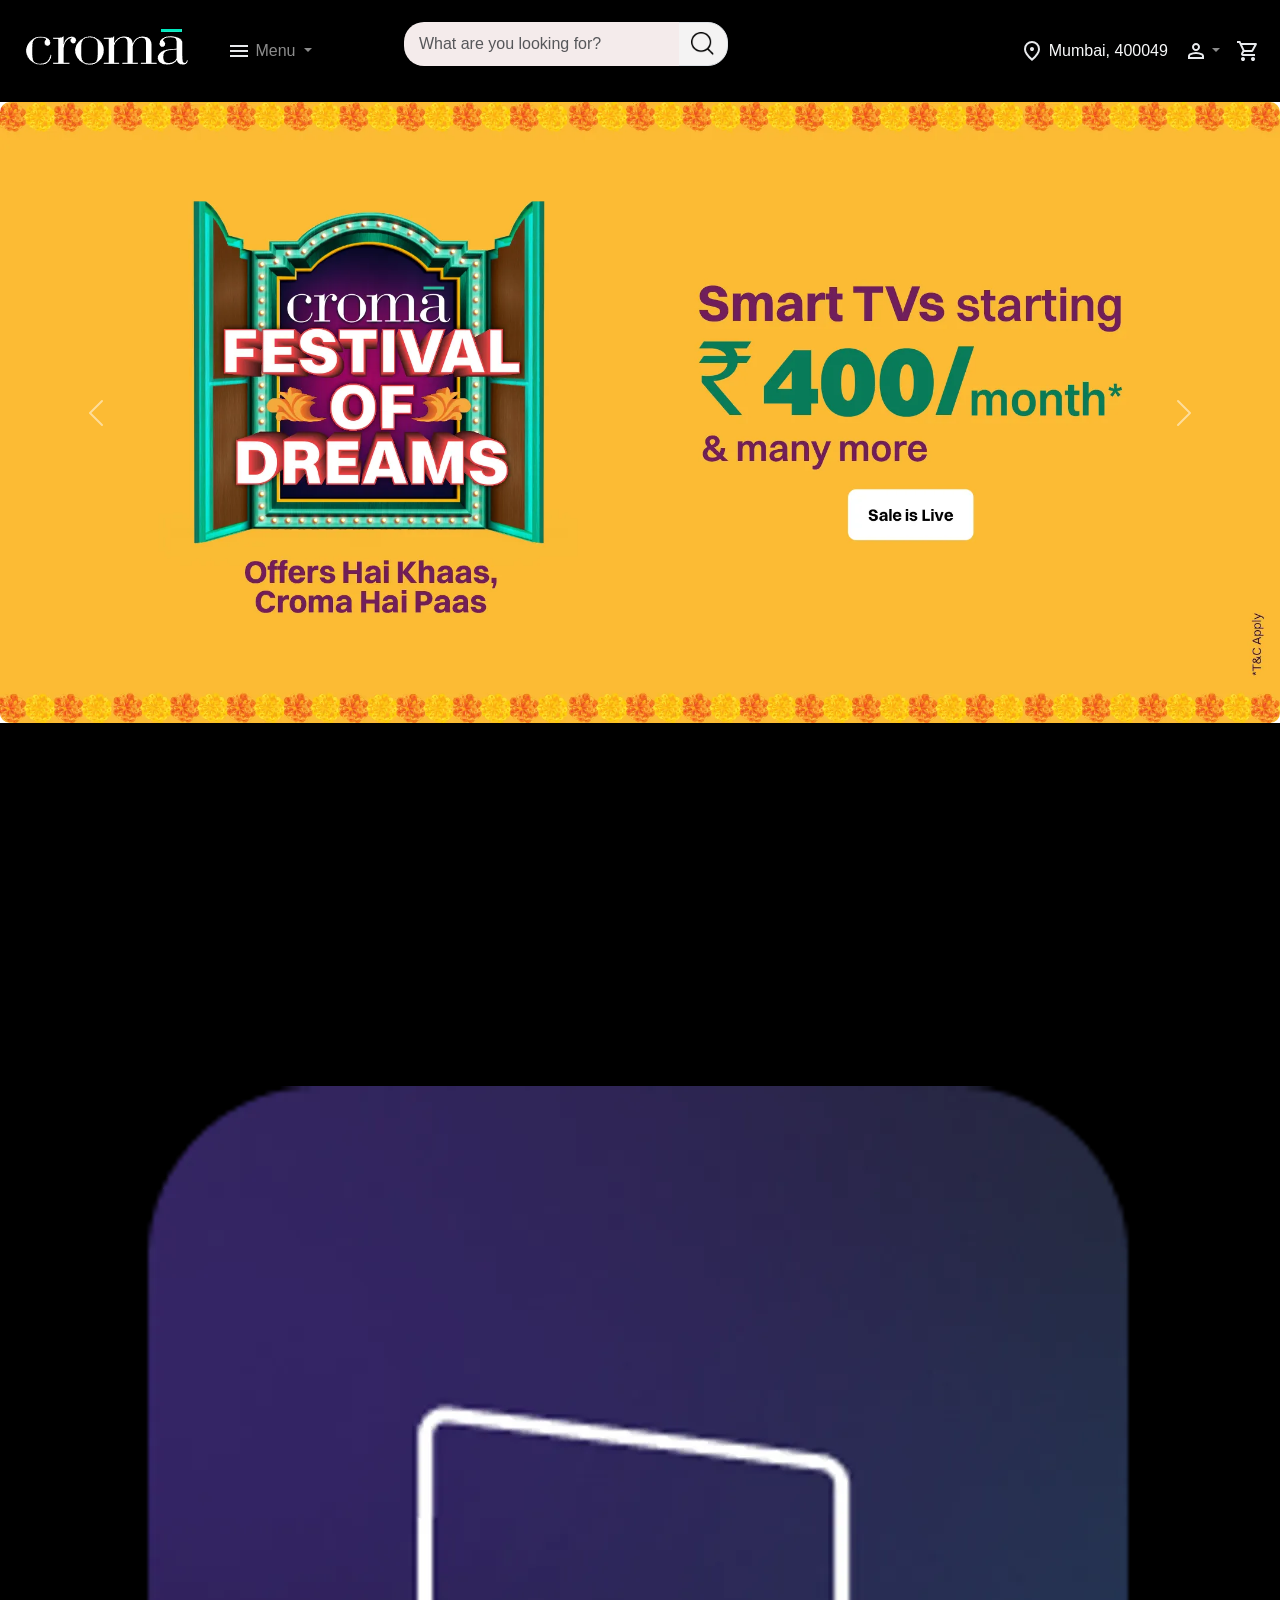
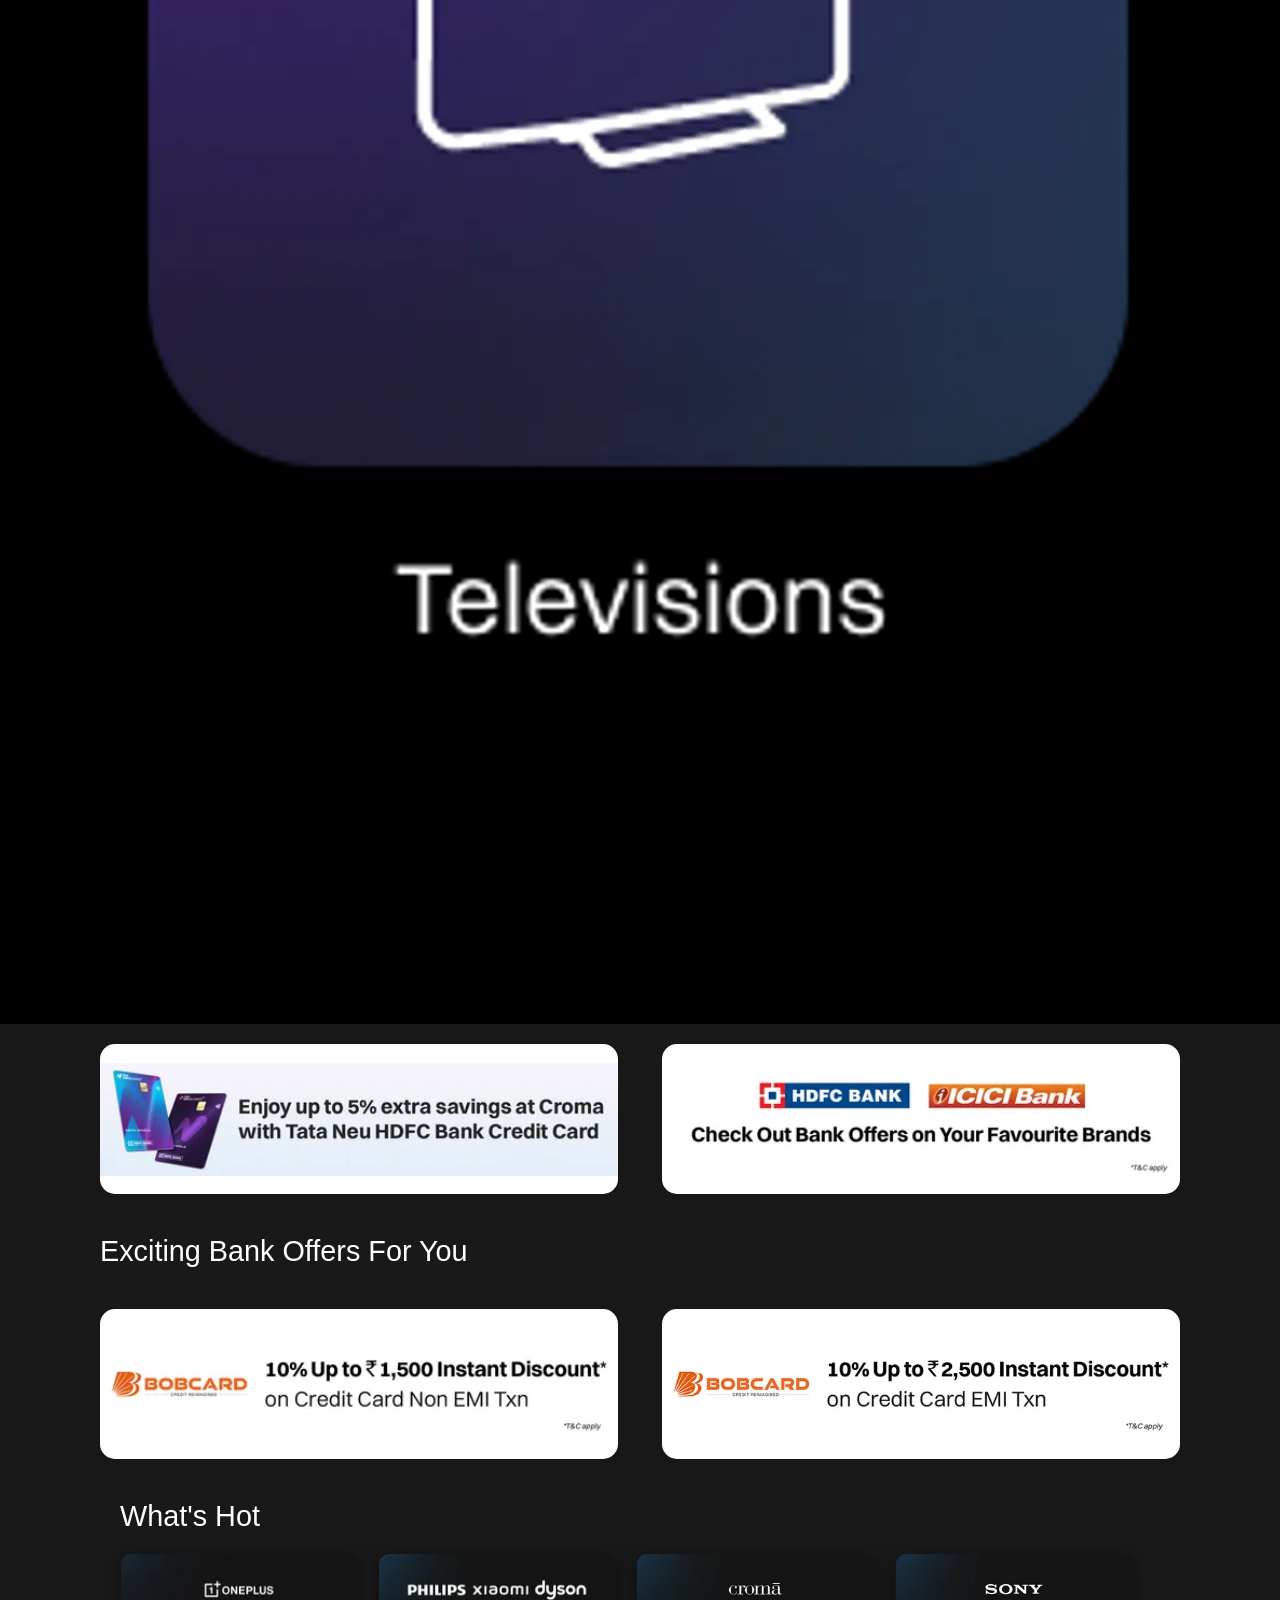
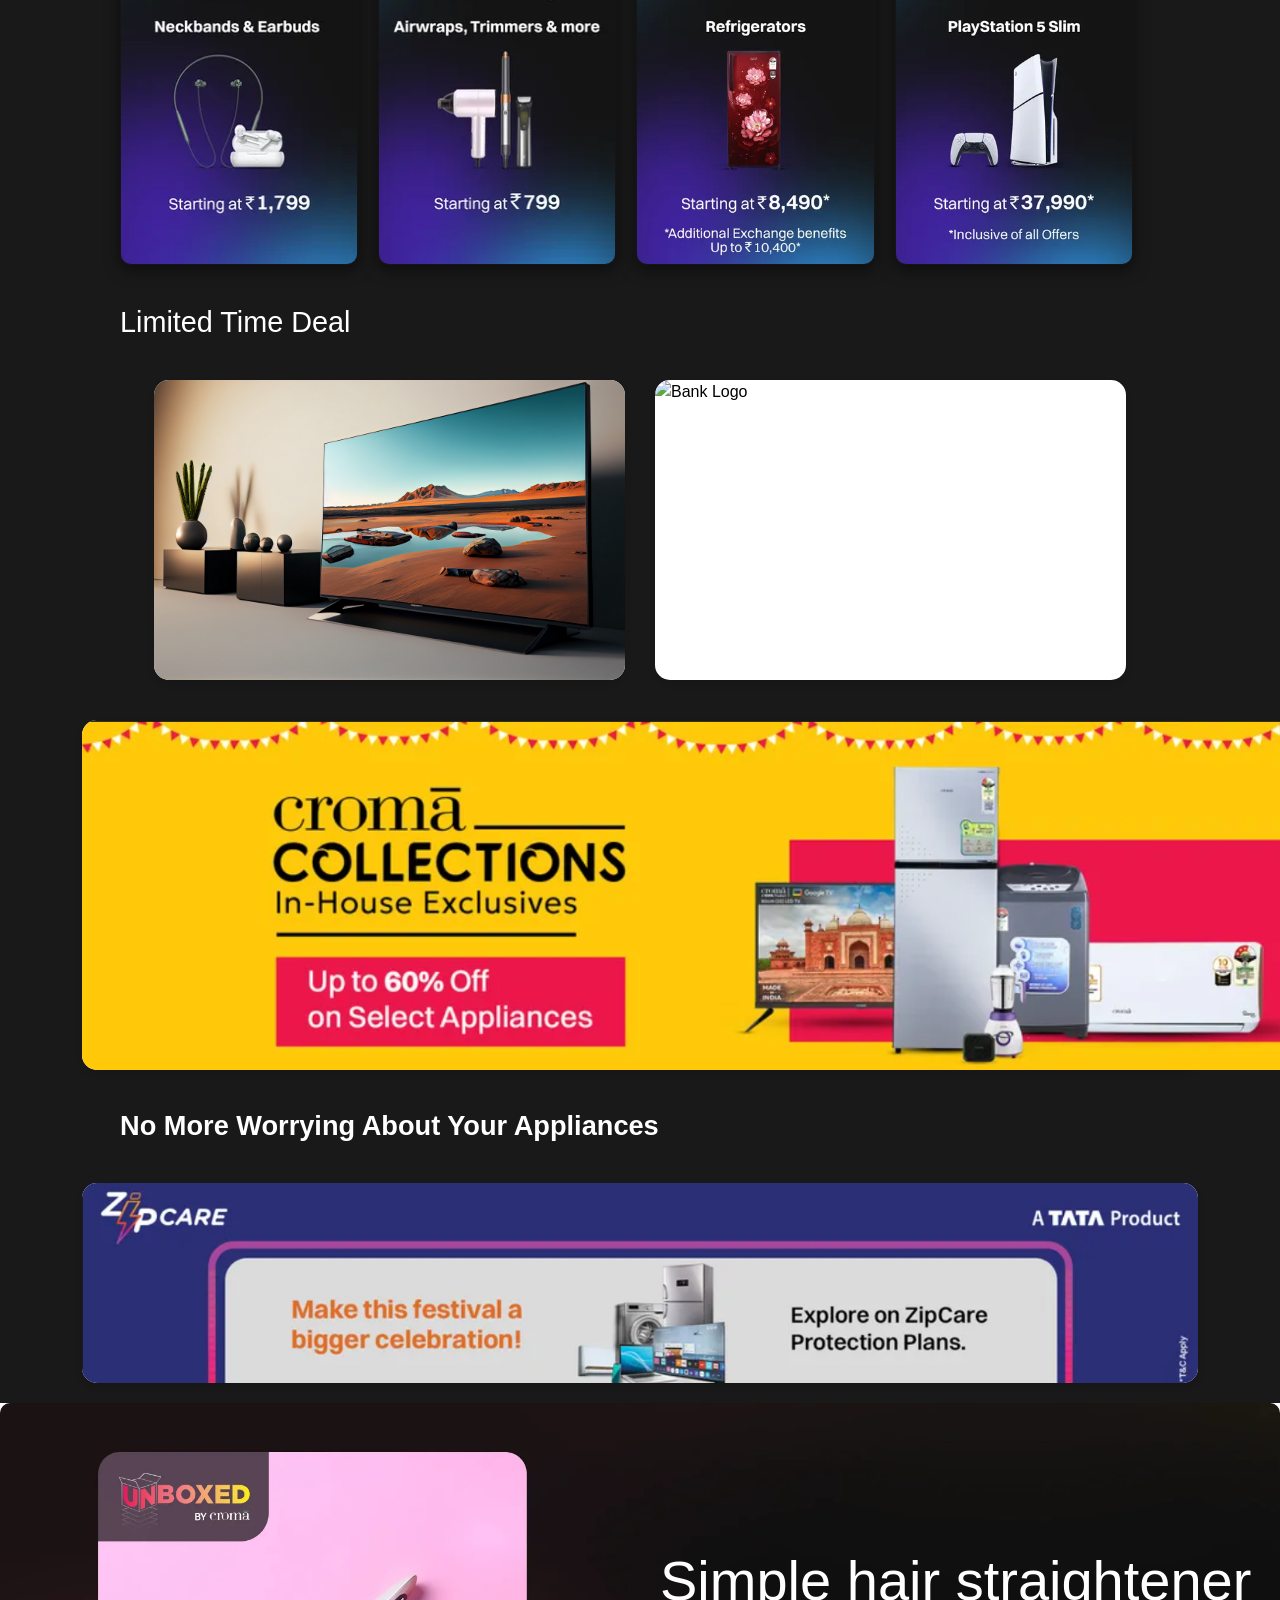
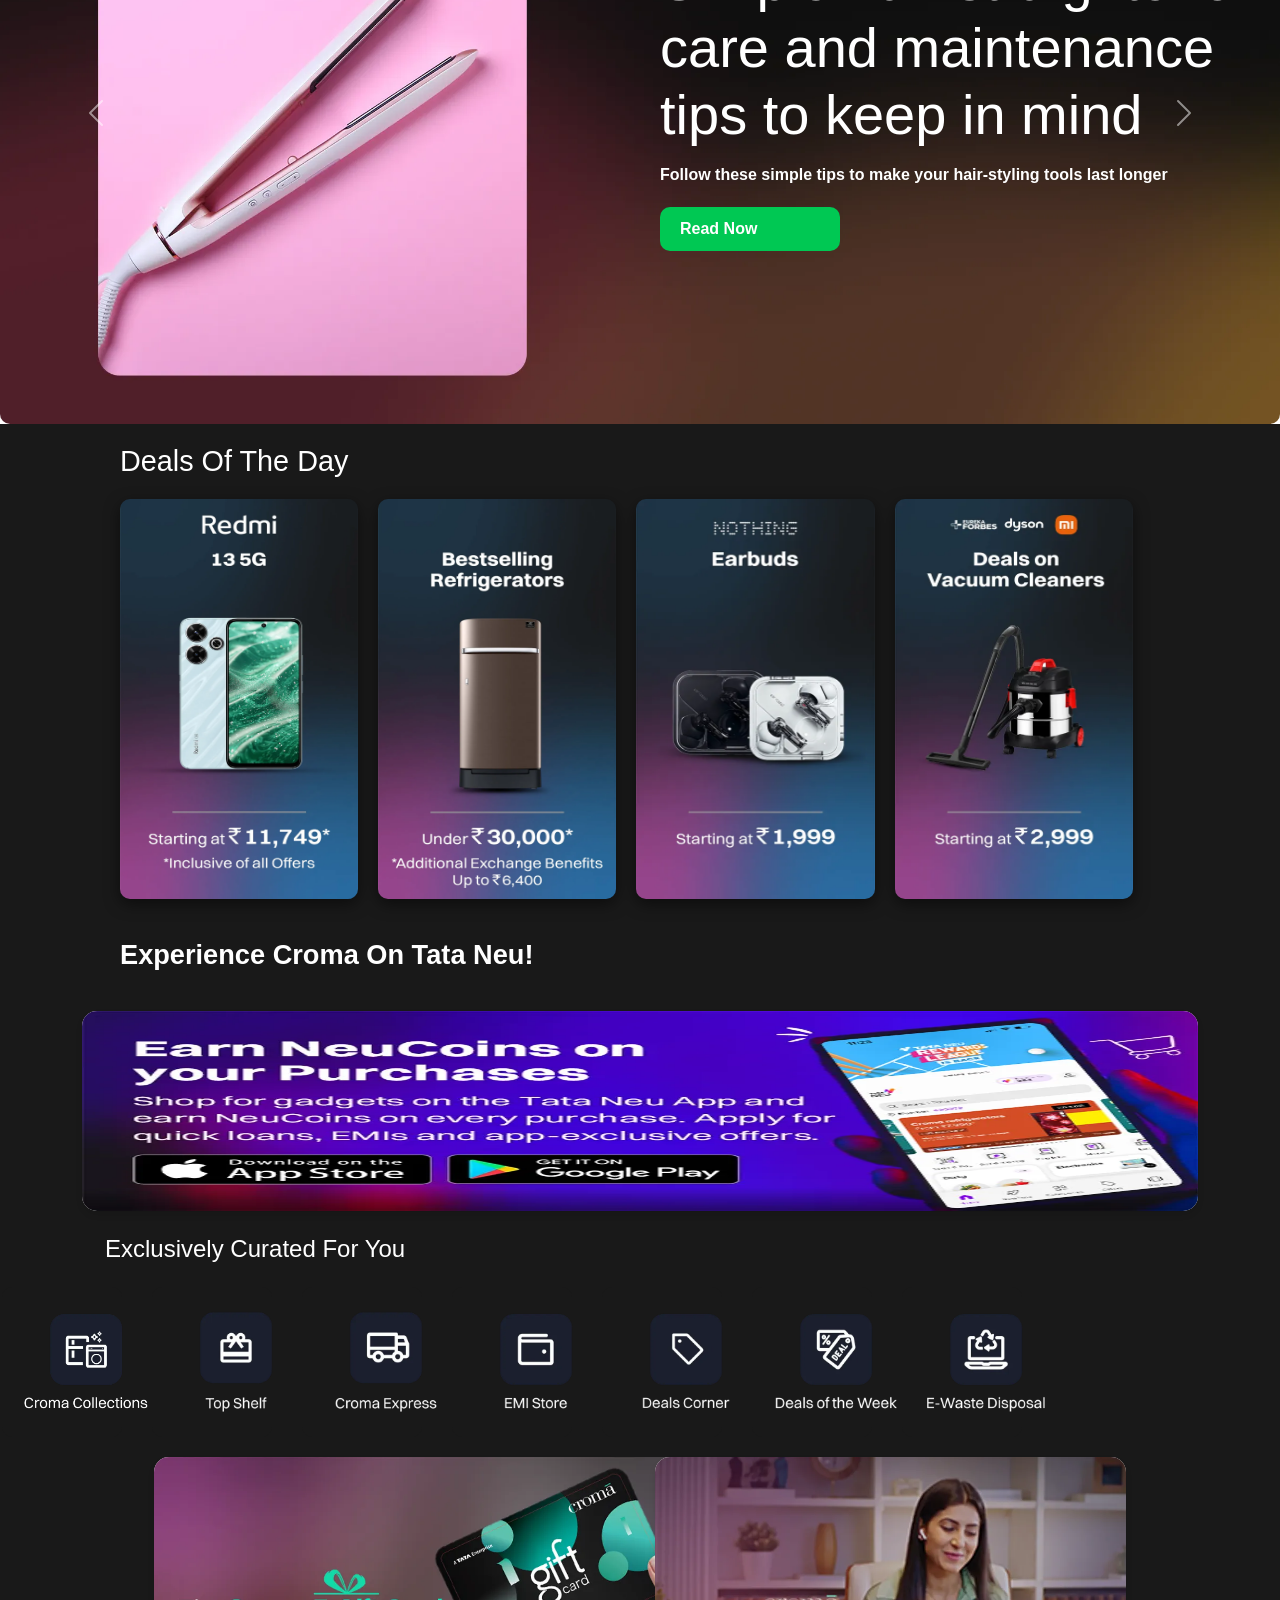
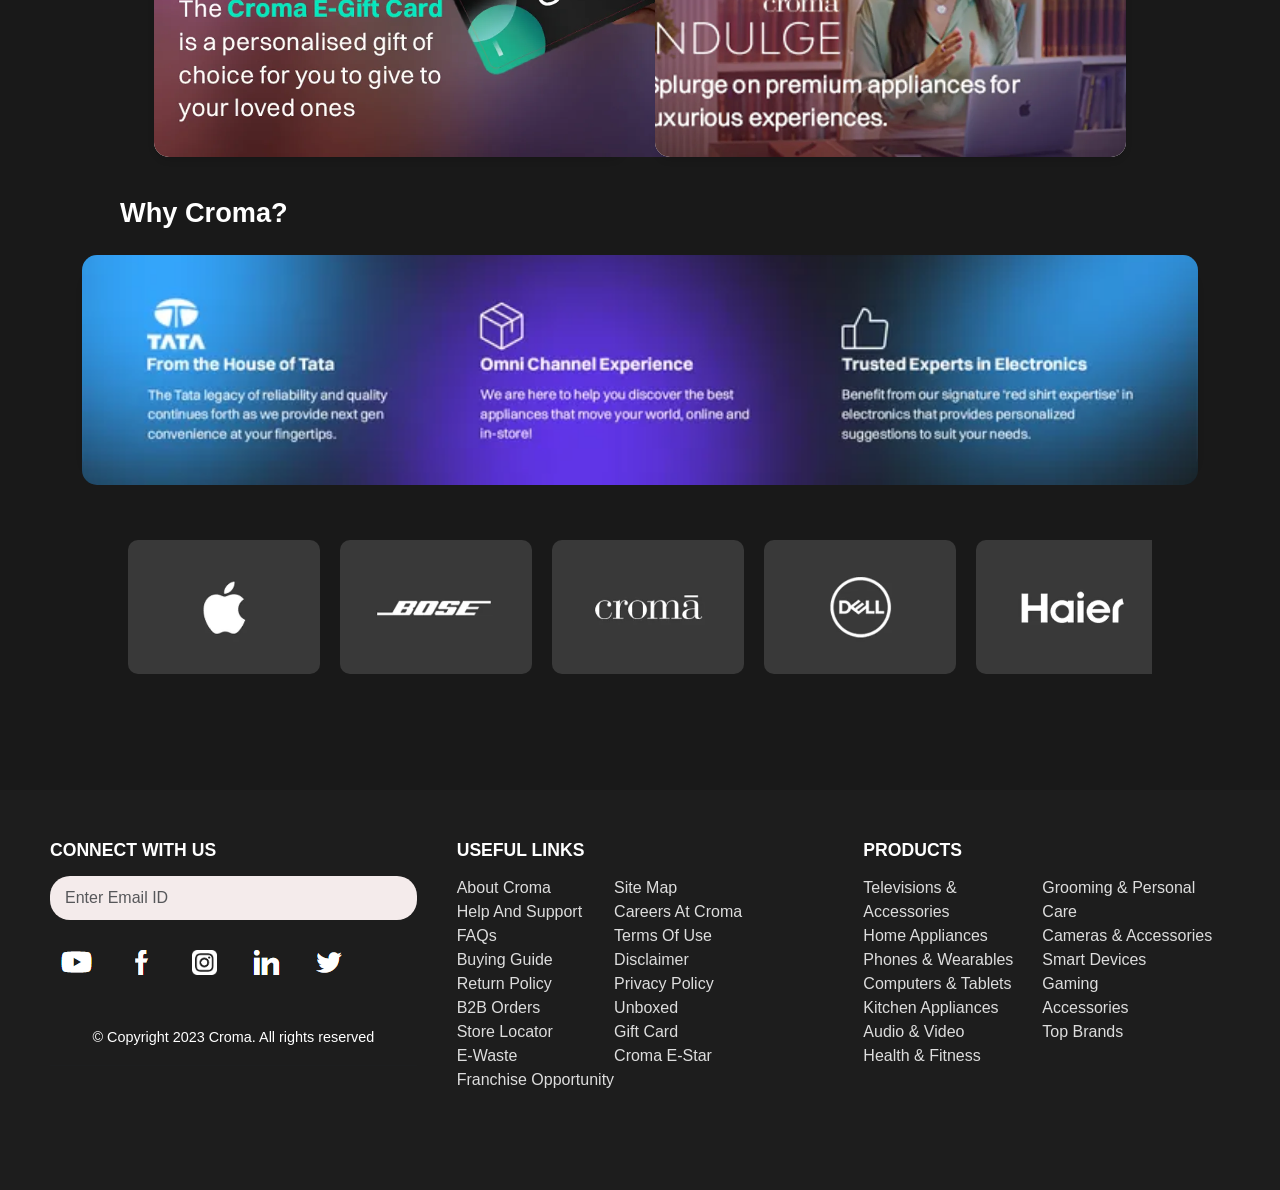
==== index.html @ 9bb83b16 "croma" ====
<!DOCTYPE html>
<html lang="en">
<head>
    <meta charset="UTF-8">
    <meta name="viewport" content="width=device-width, initial-scale=1.0">
    <title>croma</title>
    <link rel="stylesheet" href="https://cdn.jsdelivr.net/npm/bootstrap@5.2.3/dist/css/bootstrap.min.css">
    <link rel="stylesheet" href="/css/style.css">
</head>
<body>
  <nav class="navbar navbar-expand-lg navbar-dark " style="background-color: black;">
    <div class="container-fluid">
        <a class="navbar-brand" href="#"><img src="/images/croma_logo.png" alt="Croma Logo" class="img-fluid"></a>
        <!-- Toggler for mobile screens -->
        <button class="navbar-toggler" type="button" data-bs-toggle="collapse" data-bs-target="#collapsibleNavbar">
            <span class="navbar-toggler-icon"></span>
        </button>
        <div class="collapse navbar-collapse" id="collapsibleNavbar">
            <ul class="navbar-nav me-auto mb-2 mb-lg-0">
                <!-- Dropdown menu1 -->
                <li class="nav-item dropdown">
                    <a class="nav-link dropdown-toggle" href="#" role="button" data-bs-toggle="dropdown">
                        <img src="/images/menu_icon.svg" alt="Menu Icon"> Menu
                    </a>
                    <ul class="dropdown-menu dropdown-menu-dark">
                        <li><a class="dropdown-item active" href="#"><img src="./image/crown.svg" alt="" width="30px"> Exclusive at Croma</a></li>
                        <hr>
                        <!-- Nested Dropdown -->

                        <li><a class="dropdown-item" href="#">Top Brands</a></li>
                        
                        <hr>
                        <li><a class="dropdown-item" href="#">Croma Store Locator</a></li>
                        <hr>
                        <li><a class="dropdown-item" href="#">Gift Card</a></li>
                        <hr>
                        <b class="px-3">Shop by Category</b>
                        <hr>
                        <!-- Nested Dropdown for Category -->
                        <li class="dropdown dropend">
                            <a class="dropdown-item dropdown-toggle" href="#" data-bs-toggle="dropdown">Television & Accessories</a>
                            <ul class="dropdown-menu dropdown-menu-end dropdown-menu-dark">
                                <li><a class="dropdown-item" href="#">All Telivitions & Accsseories  </a></li>
                                <li><a class="dropdown-item" href="#">Nested Action 2</a></li>
                                <li><a class="dropdown-item" href="#">Nested Action 3</a></li>
                            </ul>
                        </li>
                    </ul>
                </li>
            </ul>

            <!-- Search bar responsive -->
            <div class="d-flex col-12 col-md-6 mx-auto">
                <form class="input-group">
                    <input type="text" class="form-control" placeholder="What are you looking for?" aria-label="Search">
                    <img src="/images/search-icon.png" alt="Search Icon" class="input-group-text">
                </form>
            </div>

            <!-- Location and User icons responsive -->
            <ul class="navbar-nav ms-auto">
                <li class="nav-item">
                    <a class="nav-link text-light" href="#"><img src="/images/location.svg" alt="Location Icon"> Mumbai, 400049</a>
                </li>
                <li class="nav-item dropdown">
                    <a class="nav-link dropdown-toggle" href="#" role="button" data-bs-toggle="dropdown"><img src="/images/user.svg" alt="User Icon"></a>
                    <ul class="dropdown-menu dropdown-menu-dark">
                        <li><a class="dropdown-item" href="#">Profile</a></li>
                        <li><a class="dropdown-item" href="#">Settings</a></li>
                        <li><a class="dropdown-item" href="#">Logout</a></li>
                    </ul>
                </li>
                <li class="nav-item">
                    <a class="nav-link" href="#"><img src="/images/shopping_cart_.svg" alt="Cart Icon"></a>
                </li>
            </ul>
        </div>
    </div>
</nav>



    <div id="carouselExampleFade" class="carousel slide carousel-fade" data-bs-ride="carousel">
        <div class="carousel-inner">
          <div class="carousel-item active">
            <img src="/images/carosel_img1.webp" class="d-block w-100" alt="...">
          </div>
          <div class="carousel-item">
            <img src="/images/carosel_img2.webp" class="d-block w-100" alt="...">
          </div>
          <div class="carousel-item">
            <img src="/images/carosel_img3.webp" class="d-block w-100" alt="...">
          </div>
          <div class="carousel-item">
            <img src="/images/carosel_img4.webp" class="d-block w-100" alt="...">
          </div>
          <div class="carousel-item">
            <img src="/images/carosel_img5.webp" class="d-block w-100" alt="...">
          </div>
          <div class="carousel-item">
            <img src="/images/carosel_img6.webp" class="d-block w-100" alt="...">
          </div>
          <div class="carousel-item">
            <img src="/images/carosel_img7.webp" class="d-block w-100" alt="...">
          </div>
        </div>
        <button class="carousel-control-prev" type="button" data-bs-target="#carouselExampleFade" data-bs-slide="prev">
          <span class="carousel-control-prev-icon" aria-hidden="true"></span>
          <span class="visually-hidden">Previous</span>
        </button>
        <button class="carousel-control-next" type="button" data-bs-target="#carouselExampleFade" data-bs-slide="next">
          <span class="carousel-control-next-icon" aria-hidden="true"></span>
          <span class="visually-hidden">Next</span>
        </button>
      </div>

      <div class="caro1">
        <div class="container1">
          <div class="cont11"><img src="/images/caosel2-television.webp" alt=""></div>
          <div class="cont11"><img src="/images/caosel2_Geyser.webp" alt=""></div>
          <div class="cont11"><img src="/images/carosel2_Accessories.webp"alt=""></div>
          <div class="cont11"><img src="/images/caosel2_Home_theatres.webp" alt=""></div>
          <div class="cont11"><img src="/images/carosel2_Grooming.webp" alt=""></div>
          <div class="cont11"><img src="/images/carosel2_Cameras.webp" alt=""></div>
          <div class="cont11"><img src="/images/carosel2_Head_set.webp" alt=""></div>
          <div class="cont11"><img src="/images/carosel2_Kitchen_Appliances.webp" alt=""></div>
          <div class="cont11"><img src="/images/carosel2_Laptops.webp" alt=""></div>
          <div class="cont11"><img src="/images/carosel2_Microwaves.webp" alt=""></div>
          <div class="cont11"><img src="/images/carosel2_Speaker.webp" alt=""></div>
          <div class="cont11"><img src="/images/carosel2_Tablets.webp" alt=""></div>
          <div class="cont11"><img src="/images/carosel2_Water_Purifiers.webp" alt=""></div>
          <div class="cont11"><img src="/images/carosel2_Wearables.webp" alt=""></div>
          
        </div>
      </div>


<div class="banner1">
  <div class="banner-section">
    <!-- First  Card -->
    <div class="banner-card">
      <img src="/images/banner1_img1.webp" alt="Bank Logo">
    </div>

    <!-- Second  Card -->
    <div class="banner-card">
      <img src="/images/banner1_img2.webp" alt="Bank Logo">
    </div>
  </div>
</div>

<div class="container">
  <h2>Exciting Bank Offers For You</h2>
  <div class="offers-section">
    <!-- First  Card -->
    <div class="offer-card">
      <img src="/images/banner2-img1.webp" alt="Bank Logo">
    </div>

    <!-- Second  Card -->
    <div class="offer-card">
      <img src="/images/banner2-img2.webp" alt="Bank Logo">
    </div>
  </div>
</div>

<div class="whats-hot">
  <h2>What's Hot</h2>
  <div class="cards-container">
      <div class="card">
          <img src="/images/neck_band.webp" alt="Neckbands & Earbuds">
      </div>
      <div class="card">
          <img src="/images/hair_dryer.webp" alt="Airwraps, Trimmers">
      </div>
      <div class="card">
          <img src="/images/refigerator.webp" alt="Refrigerators">
      </div>
      <div class="card">
          <img src="/images/play_station.webp" alt="PlayStation 5 Slim">
      </div>
  </div>
</div>

<div class="limited_time_deal">
  <h2>Limited Time Deal</h2>
  <div class="offers_section">
    <!-- First  Card -->
    <div class="offercard">
      <img src="/images/tv.jpg" alt="Bank Logo"class="img-fluid">
    </div>

    <!-- Second  Card -->
    <div class="offercard">
      <img src="/images/coffee-machine.jpg" alt="Bank Logo">
    </div>
  </div>
</div>

<div class="croma_collection">
  <div class="collection_section">
    <div class="collection_banner">
      <img src="/images/banner2.png" alt="Bank Logo">
    </div>
  </div>
</div>

<div class="no_more_worry_section">
  <h2>No More Worrying About Your Appliances</h2>
  <div class="pic_section">
    <div class="banner_img">
      <img src="/images/no_more_worry_img.png" alt="Bank Logo">
    </div>
  </div>
</div>

<div id="carouselExampleFade" class="carousel slide carousel-fade" data-bs-ride="carousel">
  <div class="carousel-inner">
      <div class="carousel-item active">
          <img src="/images/carosel3-img1.webp" class="d-block" alt="iPhone Image">
          <div class="carousel-content">
              <h2>Simple hair straightener care and maintenance tips to keep in mind</h2>
              <p>Follow these simple tips to make your hair-styling tools last longer</p>
              <a href="#" class="btn-read">Read Now</a>
          </div>
      </div>
      <div class="carousel-item">
          <img src="/images/carosel3-img2.webp" class="d-block" alt="iPhone Image 2">
          <div class="carousel-content">
              <h2>Explore the New iPhone 15 Series</h2>
              <p>Discover all the latest features that make the iPhone 15 a must-have.</p>
              <a href="#" class="btn-read">Learn More</a>
          </div>
      </div>
      <div class="carousel-item">
          <img src="/images/carosel3-img3.webp" class="d-block" alt="iPhone Image 3">
          <div class="carousel-content">
              <h2>Sony Bravia 4K smart TV range launched with AI capabilities</h2>
              <p>'Cinema is coming home' with Sony's latest Bravia televisions</p>
              <a href="#" class="btn-read">Check Details</a>
          </div>
      </div>
  </div>
  <button class="carousel-control-prev" type="button" data-bs-target="#carouselExampleFade" data-bs-slide="prev">
      <span class="carousel-control-prev-icon" aria-hidden="true"></span>
      <span class="visually-hidden">Previous</span>
  </button>
  <button class="carousel-control-next" type="button" data-bs-target="#carouselExampleFade" data-bs-slide="next">
      <span class="carousel-control-next-icon" aria-hidden="true"></span>
      <span class="visually-hidden">Next</span>
  </button>
</div>

<div class="Deals_Of_The_Day">
  <h2>Deals Of The Day</h2>
  <div class="deal-container">
      <div class="cards">
          <img src="/images/deal_of _the Day_img1.webp" alt="Neckbands & Earbuds">
      </div>
      <div class="cards">
          <img src="/images/deal_of _the Day_img2.webp" alt="Airwraps, Trimmers">
      </div>
      <div class="cards">
          <img src="/images/deal_of _the Day_img3.webp" alt="Refrigerators">
      </div>
      <div class="cards">
          <img src="/images/deal_of _the Day_img4.webp" alt="PlayStation 5 Slim">
      </div>
  </div>
</div>

<div class="experience_croma_section">
  <h2>Experience Croma On Tata Neu!</h2>
  <div class="pic">
    <div class="imge">
      <img src="/images/experience _croma_img.webp" alt="Bank Logo" class="img-fluid">
    </div>
  </div>
</div>

<div class="exclusively_container">
  <div class="title">Exclusively Curated For You</div>
  <div class="icon-row">
      <div class="icon-box">
          <img src="/images/exclusively_guarented_img1.webp" alt="Croma Collections">
        
      </div>
      <div class="icon-box">
          <img src="/images/exclusively_guarented_img2.webp" alt="Top Shelf">

      </div>
      <div class="icon-box">
          <img src="/images/exclusively_guarented_img3.webp" alt="Croma Express">
        
      </div>
      <div class="icon-box">
          <img src="/images/exclusively_guarented_img4.webp" alt="EMI Store">

      </div>
      <div class="icon-box">
          <img src="/images/exclusively_guarented_img5.webp" alt="Deals Corner">
      
      </div>
      <div class="icon-box">
          <img src="/images/exclusively_guarented_img6.webp" alt="Deals of the Week">
  
      </div>
      <div class="icon-box">
          <img src="/images/exclusively_guarented_img7.webp" alt="E-Waste Disposal">
  
      </div>
  </div>
</div>

<div class="last_banner">
  <div class="banners">
    <!-- First  Card -->
    <div class="banner_s">
      <img src="/images/croma_gift_card.webp" alt="Bank Logo">
    </div>

    <!-- Second  Card -->
    <div class="banner_s">
      <img src="/images/croma_include.webp" alt="Bank Logo" class="img-fluid">
    </div>
  </div>
</div>

<div class="why_croma_section">
  <h2>Why Croma?</h2>
  <div class="why_croma_pic">
    <div class="image">
      <img src="/images/Why-Croma_img.webp" alt="Bank Logo">
    </div>
  </div>
</div>
<div class="last_carosel">
  <div class="last_caro">
    <div class="conts"><img src="/images/last_carosel_img1.webp" alt=""></div>
    <div class="conts"><img src="/images/last_carosel_img2.webp" alt=""></div>
    <div class="conts"><img src="/images/last_carosel_img3.webp" alt=""></div>
    <div class="conts"><img src="/images/last_carosel_img4.webp" alt=""></div>
    <div class="conts"><img src="/images/last_carosel_img5.webp" alt=""></div>
    <div class="conts"><img src="/images/last_carosel_img6.webp" alt=""></div>
    <div class="conts"><img src="/images/last_carosel_img7.webp" alt=""></div>
    <div class="conts"><img src="/images/last_carosel_img8.webp" alt=""></div>
    <div class="conts"><img src="/images/last_carosel_img9.webp" alt=""></div>
    <div class="conts"><img src="/images/last_carosel_img10.webp" alt=""></div>
    <div class="conts"><img src="/images/last_carosel_img11.webp" alt=""></div>
    <div class="conts"><img src="/images/last_carosel_img12.webp" alt=""></div>
    <div class="conts"><img src="/images/last_carosel_img13.webp" alt=""></div>
    <div class="conts"><img src="/images/last_carosel_img14.webp" alt=""></div>
  </div>
</div>


<footer class="footer">
  <div class="footer-row">
      <!-- Connect with Us Section -->
      <div class="footer-column">
          <h5>CONNECT WITH US</h5>
          <input type="email" class="form-control" placeholder="Enter Email ID">
          <div class="social-icons">
              <img src="/images/footer_icons.png" alt="">
          </div>
          <div class="copyright">
            © Copyright 2023 Croma. All rights reserved
        </div>
        <hr>
      </div>

      <!-- Useful Links Section -->
      <div class="footer-column">
          <h5>USEFUL LINKS</h5>
          <div class="footer-links">
            <div class="footer_col">
              <div class="footer_col1">
                <a href="#">About Croma</a><br>
                <a href="#">Help And Support</a><br>
                <a href="#">FAQs</a><br>
                <a href="#">Buying Guide</a><br>
                <a href="#">Return Policy</a><br>
                <a href="#">B2B Orders</a><br>
                <a href="#">Store Locator</a><br>
                <a href="#">E-Waste</a><br>
                <a href="#">Franchise Opportunity</a><br>
              </div>
                <div class="footer_col2">
                  <a href="#">Site Map</a><br>
                <a href="#">Careers At Croma</a><br>
                <a href="#">Terms Of Use</a><br>
                <a href="#">Disclaimer</a><br>
                <a href="#">Privacy Policy</a><br>
                <a href="#">Unboxed</a><br>
                <a href="#">Gift Card</a><br>
                <a href="#">Croma E-Star</a><br>
                </div>
                
            </div>
            
          </div>
      </div>

      <!-- Products Section -->
      <div class="footer-column">
          <h5>PRODUCTS</h5>
          <div class="footer-links">
            <div class="footer_colm">
              <div class="footer_colm1">
                <a href="#">Televisions & Accessories</a><br>
              <a href="#">Home Appliances</a><br>
              <a href="#">Phones & Wearables</a><br>
              <a href="#">Computers & Tablets</a><br>
              <a href="#">Kitchen Appliances</a><br>
              <a href="#">Audio & Video</a><br>
              <a href="#">Health & Fitness</a><br>
              </div>
              <div class="footer_colm2">
                <a href="#">Grooming & Personal Care</a><br>
              <a href="#">Cameras & Accessories</a><br>
              <a href="#">Smart Devices</a><br>
              <a href="#">Gaming</a><br>
              <a href="#">Accessories</a><br>
              <a href="#">Top Brands</a><br>
              </div>
              
            </div>
              
          </div>
      </div>
  </div>
  
</footer>

      <script src="https://cdn.jsdelivr.net/npm/@popperjs/core@2.11.6/dist/umd/popper.min.js" integrity="sha384-oBqDVmMz9ATKxIep9tiCxS/Z9fNfEXiDAYTujMAeBAsjFuCZSmKbSSUnQlmh/jp3" crossorigin="anonymous"></script>
<script src="https://cdn.jsdelivr.net/npm/bootstrap@5.2.3/dist/js/bootstrap.min.js" integrity="sha384-cuYeSxntonz0PPNlHhBs68uyIAVpIIOZZ5JqeqvYYIcEL727kskC66kF92t6Xl2V" crossorigin="anonymous"></script>
</body>
</html>
---- css/style.css ----
body {
    margin: 0;
    font-family: Arial, sans-serif;
    overflow-x: hidden
}
.navbar{
  width: 100%;
  margin: auto;
  position: sticky;
  z-index: 10;
}
.input-group img{
  width: 50px;
  object-fit: contain;
  background-color: rgb(244, 243, 243);
  height: 44px;
  margin-right: 200px;
  border-radius: 20px;
}
/*----------------------------------------------------*/
.cbody {
    background-color: #121212;
    color: white;
    font-family: Arial, sans-serif;
    display: flex;
    justify-content: center;
    align-items: center;
    height: 100vh;
    margin: 0;
}
.carousel {
    display: flex;
    align-items: center;
}
.icon-container {
    display: flex;
    overflow-x: auto;
    gap: 20px;
    padding: 10px;
}
.icon {
    background: linear-gradient(145deg, #282828, #1a1a1a);
    width: 120px;
    height: 120px;
    border-radius: 20px;
    display: flex;
    justify-content: center;
    align-items: center;
    flex-direction: column;
    text-align: center;
    transition: background 0.3s;
}
.icon:hover {
    background: #333;
}
.icon img {
    width: 40px;
    height: 40px;
    margin-bottom: 10px;
}
.arrow {
    cursor: pointer;
    font-size: 24px;
    margin: 0 10px;
}
.banner{
    background-color: blueviolet;
    width: 100%;
    height: 200px;
}
.banner img{
    width: 100%;
    height: 200px;
}
/*----------------------------------------------------------*/
.caro1{
  width: 100%;
  background-color: black;
}
.container1{
  height:auto;
  width: 80%;
  background-color: black;
  overflow-y: hidden;
  display: flex;
  gap:20px;
  margin: auto;   
  align-items: center;
  /* overflow-x: hidden; */
}
.contains{
  /* background-color: aqua; */
  min-width: 7vw;
  max-height:20vh;
  margin-bottom: 70px;
  text-align: center;
}
.contains img{
  margin-top: 50px;   
  width: 100%;
  height: 100%;
}
.container1::-webkit-scrollbar{
  display: none;
  width: 5px;
  height: 15px;
}
::-webkit-scrollbar-track {
  background-color: rgb(145, 142, 142);
  border-radius: 10px;
}
::-webkit-scrollbar-thumb {
  background-color: rgb(0, 0, 0);
  border-radius: 10px;
}
::-webkit-scrollbar-thumb:hover {
  background-color: rgb(54, 54, 54);
}


/*---------------------------------------------------*/
.banner1 {
  max-width:100%;
  margin: 0 auto;
  padding: 20px;
  background-color: rgba(25,25,25,255);
  align-items: center;
  padding-left: 100px;
  padding-right: 100px;
}

.banner-section {
  display: flex;
  justify-content: space-between;
  gap: 20px;
  flex-wrap: wrap;
}

.banner-card {
  background-color:white;
  color: black;
  border-radius: 15px;
  display: flex;
  align-items: center;
  box-shadow: 0 4px 6px rgba(0, 0, 0, 0.1);
  width: 48%;
  min-width: 300px; 
  height: 150px;
  transition: transform 0.2s ease-in-out;
}

.banner-card:hover {
  transform: scale(1.02);
}

.banner-card img {
  width: 100%;
  height: 130px;
  object-fit: contain;
}

@media (max-width: 768px) {
  .banner-card {
    width: 100%; 
    margin-bottom: 20px;
  }
}

@media (max-width: 576px) {
  
  .banner-card {
    flex-direction: column; 
    text-align: center;
    padding: 15px;
  }
  .banner-card img {
    margin: 0 0 15px 0; /
  }
}
/*--------------------------------------------------------*/
.container {
    max-width:100%;
    margin: 0 auto;
    padding: 20px;
    background-color: rgba(25,25,25,255);
    padding-left: 100px;
  padding-right: 100px;
  }

  h2 {
    margin-bottom: 40px;
    font-size: 1.8rem;
    color: white;
  }

  .offers-section {
    display: flex;
    justify-content: space-between;
    gap: 20px;
    flex-wrap: wrap;
  }

  .offer-card {
    background-color:white;
    color: black;
    border-radius: 15px;
    display: flex;
    align-items: center;
    box-shadow: 0 4px 6px rgba(0, 0, 0, 0.1);
    width: 48%;
    min-width: 300px; 
    height: 150px;
    transition: transform 0.2s ease-in-out;
  }

  .offer-card:hover {
    transform: scale(1.02);
  }

  .offer-card img {
    width: 100%;
    height: 140px;
    object-fit: contain;
  }

  @media (max-width: 768px) {
    .offer-card {
      width: 100%; 
      margin-bottom: 20px;
    }
  }

  @media (max-width: 576px) {
    h2 {
      font-size: 1.5rem;
    }
    .offer-card {
      flex-direction: column; 
      text-align: center;
      padding: 15px;
    }
    .offer-card img {
      margin: 0 0 15px 0; /
    }
  }

  /*---------------------------------------------------*/
  .whats-hot {
    padding: 20px;
    background-color: rgba(25,25,25,255);
}
.whats-hot h2 {
    margin-bottom: 20px;
    margin-left: 100px;
}
.cards-container {
    display: flex;
    gap: 20px;
    flex-wrap: wrap;
    margin-left: 100px;
}
.card {
    background-color: rgba(25,25,25,255);
    border-radius: 10px;
    width: calc(23% - 24px);
    box-shadow: 0 5px 15px rgba(0, 0, 0, 0.5);
    transition: transform 0.3s ease;
}
.card:hover {
    transform: translateY(-5px);
}
.card img {
    width: 100%;
    border-radius: 10px;
}
.note {
    font-size: 0.8rem;
    color: #999;
    margin-top: 10px;
}
@media (max-width: 768px) {
    .card {
        width: calc(50% - 20px);
    }
}
@media (max-width: 480px) {
    .card {
        width: 100%;
    }
}
/*---------------------------------------------------------*/
.limited_time_deal {
    max-width:100%;
    margin: 0 auto;
    padding: 20px;
    background-color: rgba(25,25,25,255);
  }

  .limited_time_deal h2 {
    margin-bottom: 40px;
    font-size: 1.8rem;
    color: white;
    margin-left: 100px;
  }

  .offers_section {
    display: flex;
    justify-content:center;
    gap: 30px;
    flex-wrap: wrap;
  }

  .offercard {
    background-color:white;
    color: black;
    border-radius: 15px;
    display: flex;
    align-items: center;
    box-shadow: 0 4px 6px rgba(0, 0, 0, 0.1);
    width: 38%;
    min-width: 150px; 
    height: 300px;
    transition: transform 0.2s ease-in-out;
  }

  .offercard:hover {
    transform: scale(1.02);
  }

  .offercard img {
    width: 190%;
    height: 300px;
    object-fit: cover;
    border-radius: 15px;
  }

  @media (max-width: 768px) {
    .offercard {
      width: 100%; 
      margin-bottom: 20px;
    }
  }

  @media (max-width: 576px) {
    .limited_time_deal h2 {
      font-size: 1.5rem;
    }
    .offercard {
      flex-direction: column; 
      text-align: center;
      padding: 15px;
    }
    .offercard img {
      margin: 0 0 15px 0; 
      width: 100%;
    }
  }
  /*----------------------------------------*/
.croma_collection {
    max-width:100%;
    margin: 0 auto;
    padding: 20px;
    background-color: rgba(25,25,25,255);
  }
  .collection_section {
    display: flex;
    justify-content:center;
    gap: 30px;
    flex-wrap: wrap;  
  }

  .collection_banner {
    background-color:white;
    color: black;
    border-radius: 15px;
    display: flex;
    align-items: center;
    box-shadow: 0 4px 6px rgba(0, 0, 0, 0.1);
    width: 90%;
    min-width: 200px; 
    height: 350px;
    transition: transform 0.2s ease-in-out;
  }

  .collection_banner:hover {
    transform: scale(1.02);
  }

  .collection_banner img {
    width: 190%;
    height: 350px;
    object-fit: cover;
    border-radius: 15px;
  }

  @media (max-width: 768px) {
    .collection_banner {
      width: 100%; 
      margin-bottom: 20px;
    }
  }

  @media (max-width: 576px) {
    .collection_banner {
      flex-direction: column; 
      text-align: center;
      padding: 15px;
    }
    .collection_banner {
      margin: 0 0 15px 0; 
    }
    .collection_banner img {
      width: 100%;
      height: 350px;
      border-radius: 15px;
    }
  
  }

  /*-----------------------------------------------*/
  .no_more_worry_section {
    max-width:100%;
    margin: 0 auto;
    padding: 20px;
    background-color: rgba(25,25,25,255);
  }

  .no_more_worry_section h2 {
    margin-bottom: 40px;
    font-size: 1.7rem;
    font-weight:600;
    color: white;
    margin-left: 100px;
  }

  .pic_section {
    display: flex;
    justify-content:center;
    gap: 30px;
    flex-wrap: wrap;
  }

  .banner_img {
    background-color:white;
    color: black;
    border-radius: 15px;
    display: flex;
    align-items: center;
    box-shadow: 0 4px 6px rgba(0, 0, 0, 0.1);
    width: 90%;
    min-width: 150px; 
    height: 200px;
    transition: transform 0.2s ease-in-out;
  }

  .banner_img:hover {
    transform: scale(1.02);
  }

  .banner_img img {
    width: 190%;
    height: 200px;
    object-fit: cover;
    border-radius: 15px;
  }

  @media (max-width: 768px) {
    .banner_img {
      width: 100%; 
      margin-bottom: 20px;
    }
  }

  @media (max-width: 576px) {
    .no_more_worry_section h2 {
      font-size: 1.5rem;
    }
    .banner_img {
      flex-direction: column; 
      text-align: center;
      padding: 15px;
    }
    .banner_img img {
      margin: 0 0 15px 0; 
      width: 100%;
    }
  }
/*----------------------------------------------------------*/
.carousel-item {
            display: flex;
            align-items: center;
            justify-content: center;
            flex-direction: row;
            flex-wrap: wrap;
            gap: 20px;
            position: relative;
        }
        .carousel-item img {
            border-radius: 10px;
            max-width: 100%;
            height: auto;
            flex: 1 1 400px; 
        }
        .carousel-content {
            flex: 1 1 400px;
            display: flex;
            flex-direction: column;
            justify-content: center;
            text-align: left;
            color:black;
            padding: 20px;
            background: none;
            border-radius: 10px;
            position: absolute;
            top: 20%;
            left: 50%;
        }
        .carousel-content h2 {
            font-size: 3.5rem;
            margin-bottom: 15px;
            color: white;
        }
        .carousel-content p {
            margin-bottom: 20px;
            font-weight: bold;
            font-size: 1rem;
            color: white;
        }
        .btn-read {
            background-color: #00c853;
            color: #fff;
            padding: 10px 20px;
            border-radius: 10px;
            width: 30%;
            text-decoration: none;
            font-weight:bolder;
            transition: background-color 0.3s ease;
        }
        .btn-read:hover {
            background-color: #00a044;
            color: #fff;
        }
/*----------------------------------------------------------------*/
.Deals_Of_The_Day {
  padding: 20px;
  background-color: rgba(25,25,25,255);
}
.Deals_Of_The_Day h2 {
  margin-bottom: 20px;
  margin-left: 100px;
}
.deal-container {
  display: flex;
  gap: 20px;
  flex-wrap: wrap;
  margin-left: 100px;
}
.cards {
  background-color: rgba(25,25,25,255);
  border-radius: 10px;
  width: calc(23% - 24px);
  height: 400px;
  box-shadow: 0 5px 15px rgba(0, 0, 0, 0.5);
  transition: transform 0.3s ease;
}
.cards:hover {
  transform: translateY(-5px);
}
.cards img {
  width: 100%;
  border-radius: 10px;
  height: 400px;
}
.note {
  font-size: 0.8rem;
  color: #999;
  margin-top: 10px;
}
@media (max-width: 768px) {
  .cards {
      width: calc(50% - 20px);
  }
}
@media (max-width: 480px) {
  .cards {
      width: 100%;
  }
}

/*----------------------------------------*/
.experience_croma_section {
  max-width:100%;
  margin: 0 auto;
  padding: 20px;
  background-color: rgba(25,25,25,255);
}

.experience_croma_section h2 {
  margin-bottom: 40px;
  font-size: 1.7rem;
  font-weight:600;
  color: white;
  margin-left: 100px;
}

.pic {
  display: flex;
  justify-content:center;
  gap: 30px;
  flex-wrap: wrap;
}

.imge {
  background-color:white;
  color: black;
  border-radius: 15px;
  display: flex;
  align-items: center;
  box-shadow: 0 4px 6px rgba(0, 0, 0, 0.1);
  width: 90%;
  min-width: 150px; 
  height: 200px;
  transition: transform 0.2s ease-in-out;
}

.imge:hover {
  transform: scale(1.02);
}

.imge img {
  width: 100%;
  height: 200px;
  object-fit: fill;
  border-radius: 15px;
}

@media (max-width: 768px) {
  .imge {
    width: 100%; 
    margin-bottom: 20px;
  }
}

@media (max-width: 576px) {
  .experience_croma_section h2 {
    font-size: 1.5rem;
  }
  .imge {
    flex-direction: column; 
    text-align: center;
    padding: 15px;
  }
  .imge img {
    margin: 0 0 15px 0; /
  }
}
/*------------------------------------------------------*/
.exclusively_container {
  width: 100%;
  background-color: rgba(25,25,25,255);
}
.title {
  margin-bottom: 20px;
  font-size: 1.5em;
  color: white;
  margin-left: 105px;
}
.icon-row {
  display: flex;
  justify-content: center;
  flex-wrap: wrap;
  gap: 30px;
  margin-right: 20%;
}
.icon-box {
  background-color:rgba(25,25,25,255);
  border-radius: 10px;
  padding: 20px;
  width: 120px;
  height: 150px;
  text-align: center;
  transition: transform 0.2s;
  box-sizing: border-box; 
}
.icon-box:hover {
  transform: scale(1.1);
}
.icon-box img {
  width: 160%;
  height: 100%;
  margin-bottom: 10px;
  object-fit: cover;
}

/* Responsive styles */
@media (max-width: 768px) {
  .exclusively_container{
    height: 100px;
    width: 100%;
  }
  .icon-row{
    gap: 1px;
  }
  
  .icon-box {
      width: 100px; 
      padding: 15px;
  }
  .icon-box img {
      width: 45px;
      height: 35px;
  }
}

@media (max-width: 480px) {
  .exclusively_container{
    height: 100px;
    width: 100%;
  }
  .icon-row{
    gap: 1px;
  }
  .icon-box {
      width: 100px; 
      padding: 10px;
  }
  .icon-box img {
      width: 50px;
      height: 40px;
  }
  .title {
    margin-right: 20px;
  }
}
/*----------------------------------------------------*/
.last_banner {
  max-width:100%;
  margin: 0 auto;
  padding: 20px;
  background-color: rgba(25,25,25,255);
}

.banners{
  display: flex;
  justify-content:center;
  gap: 30px;
  flex-wrap: wrap;
}

.banner_s {
  background-color:white;
  color: black;
  border-radius: 15px;
  display: flex;
  align-items: center;
  box-shadow: 0 4px 6px rgba(0, 0, 0, 0.1);
  width: 38%;
  min-width: 150px; 
  height: 300px;
  transition: transform 0.2s ease-in-out;
}

.banner_s:hover {
  transform: scale(1.02);
}

.banner_s img {
  width: 190%;
  height: 300px;
  object-fit: cover;
  border-radius: 15px;
}

@media (max-width: 768px) {
  .banner_s {
    width: 100%; 
    margin-bottom: 20px;
  }
}

@media (max-width: 576px) {
  
  .banner_s {
    flex-direction: column; 
    text-align: center;
    padding: 15px;
  }
  .banner_s img {
    margin: 0 0 15px 0; 
    width: 100%;
  }
}
/*--------------------------------*/
.why_croma_section {
  max-width:100%;
  margin: 0 auto;
  padding: 20px;
  background-color: rgba(25,25,25,255);
}

.why_croma_section h2 {
  margin-bottom: 40px;
  font-size: 1.7rem;
  font-weight:600;
  color: white;
  margin-left: 100px;
}

.why_croma_pic {
  display: flex;
  justify-content:center;
  flex-wrap: wrap;
}

.image {
  background-color:white;
  color: black;
  border-radius: 15px;
  display: flex;
  align-items: center;
  box-shadow: 0 4px 6px rgba(0, 0, 0, 0.1);
  width: 90%;
  min-width: 120px; 
  height: 200px;
  transition: transform 0.2s ease-in-out;
}

.image:hover {
  transform: scale(1.02);
}

.image img {
  width: 100%;
  height: 230px;
  object-fit:cover;
  border-radius: 15px;
}

@media (max-width: 768px) {
  .image {
    width: 100%; 
    margin-bottom: 20px;
  }
}

@media (max-width: 576px) {
  .why_croma_section h2 {
    font-size: 1.5rem;
  }
  .image {
    flex-direction: column; 
    text-align: center;
    padding: 15px;
  }
  .image img {
    margin: 0 0 15px 0; /
  }
}
/*-----------------------------------------------------*/

/*------------------------------------------------------------*/
.footer {
  background-color:rgba(29,29,29,255);
  padding: 40px 20px;
  display: flex;
  flex-direction: column;
  align-items: center;
  height:400px;
}
.footer-row {
  display: flex;
  flex-wrap: wrap;
  justify-content: center;
  gap: 20px;
  width: 100%;
  max-width: 1200px;
}
.footer-column {
  flex: 1;
  min-width: 200px;
  margin: 10px;
}
.footer h5 {
  font-weight: bold;
  margin-bottom: 15px;
  font-size: 1.1rem;
  color: white;
}
.form-control {
  width: 100%;
  border-radius: 20px;
  background-color: #f4ebeb;
  border: none;
  color: #fff;
  padding: 10px 15px;
  margin-bottom: 15px;
  box-sizing: border-box;
}
.social-icons {
  display: flex;
  gap: 10px;
}
.social-icons a {
  color: #fff;
  font-size: 1.5rem;
  text-decoration: none;
  transition: color 0.3s;
}
.social-icons a:hover {
  color: #ddd;
}
.footer-links {
  display: flex;
  flex-direction: column;
}
.footer-links a {
  color: #ddd;
  text-decoration: none;
  margin-bottom: 8px;
  transition: color 0.3s;
}
.footer-links a:hover {
  color: #fff;
}
.copyright {
  text-align: center;
  padding-top: 20px;
  color: white;
  margin-top: 20px;
  width: 100%;
  font-size: 0.9rem;
}

.footer_col{
  /* background-color: yellowgreen; */
  display: flex;
}
.footer_colm{
  display: flex;
}

@media (max-width: 768px) {
  .footer-column {
      min-width: 100%;
      margin: 0;
      padding: 0 10px;
      height: 80%;
  }
}

@media (max-width: 480px) {
  .social-icons {
      justify-content: center;
  }
  .footer-column{
    height: 50%;
    width: 100%;
    background-color:rgba(29,29,29,255);
  }
  .footer-row{
    background-color:rgba(29,29,29,255);
    
  }
  
}
/*-----------------------------------------------------------------*/
.last_carosel{
  width: 100%;
  background-color: rgba(25,25,25,255);
}
.last_caro{
  height:auto;
  width: 80%;
  background-color: rgba(25,25,25,255);
  overflow-y: hidden;
  display: flex;
  gap:20px;
  margin: auto;   
  align-items: center;
  /* overflow-x: hidden; */
  padding-bottom: 50px;
}
.conts{
  /* background-color: aqua; */
  min-width: 15vw;
  max-height:20vh;
  margin-bottom: 70px;
  text-align: center;
}
.conts img{
  margin-top: 50px;   
  width: 100%;
  height:100%;
  border-radius: 10px;
}
.last_caro::-webkit-scrollbar{
  display: none;
  width: 5px;
  height: 15px;
}
::-webkit-scrollbar-track {
  background-color: rgb(145, 142, 142);
  border-radius: 10px;
}
::-webkit-scrollbar-thumb {
  background-color: rgb(0, 0, 0);
  border-radius: 10px;
}
::-webkit-scrollbar-thumb:hover {
  background-color: rgb(54, 54, 54);
}
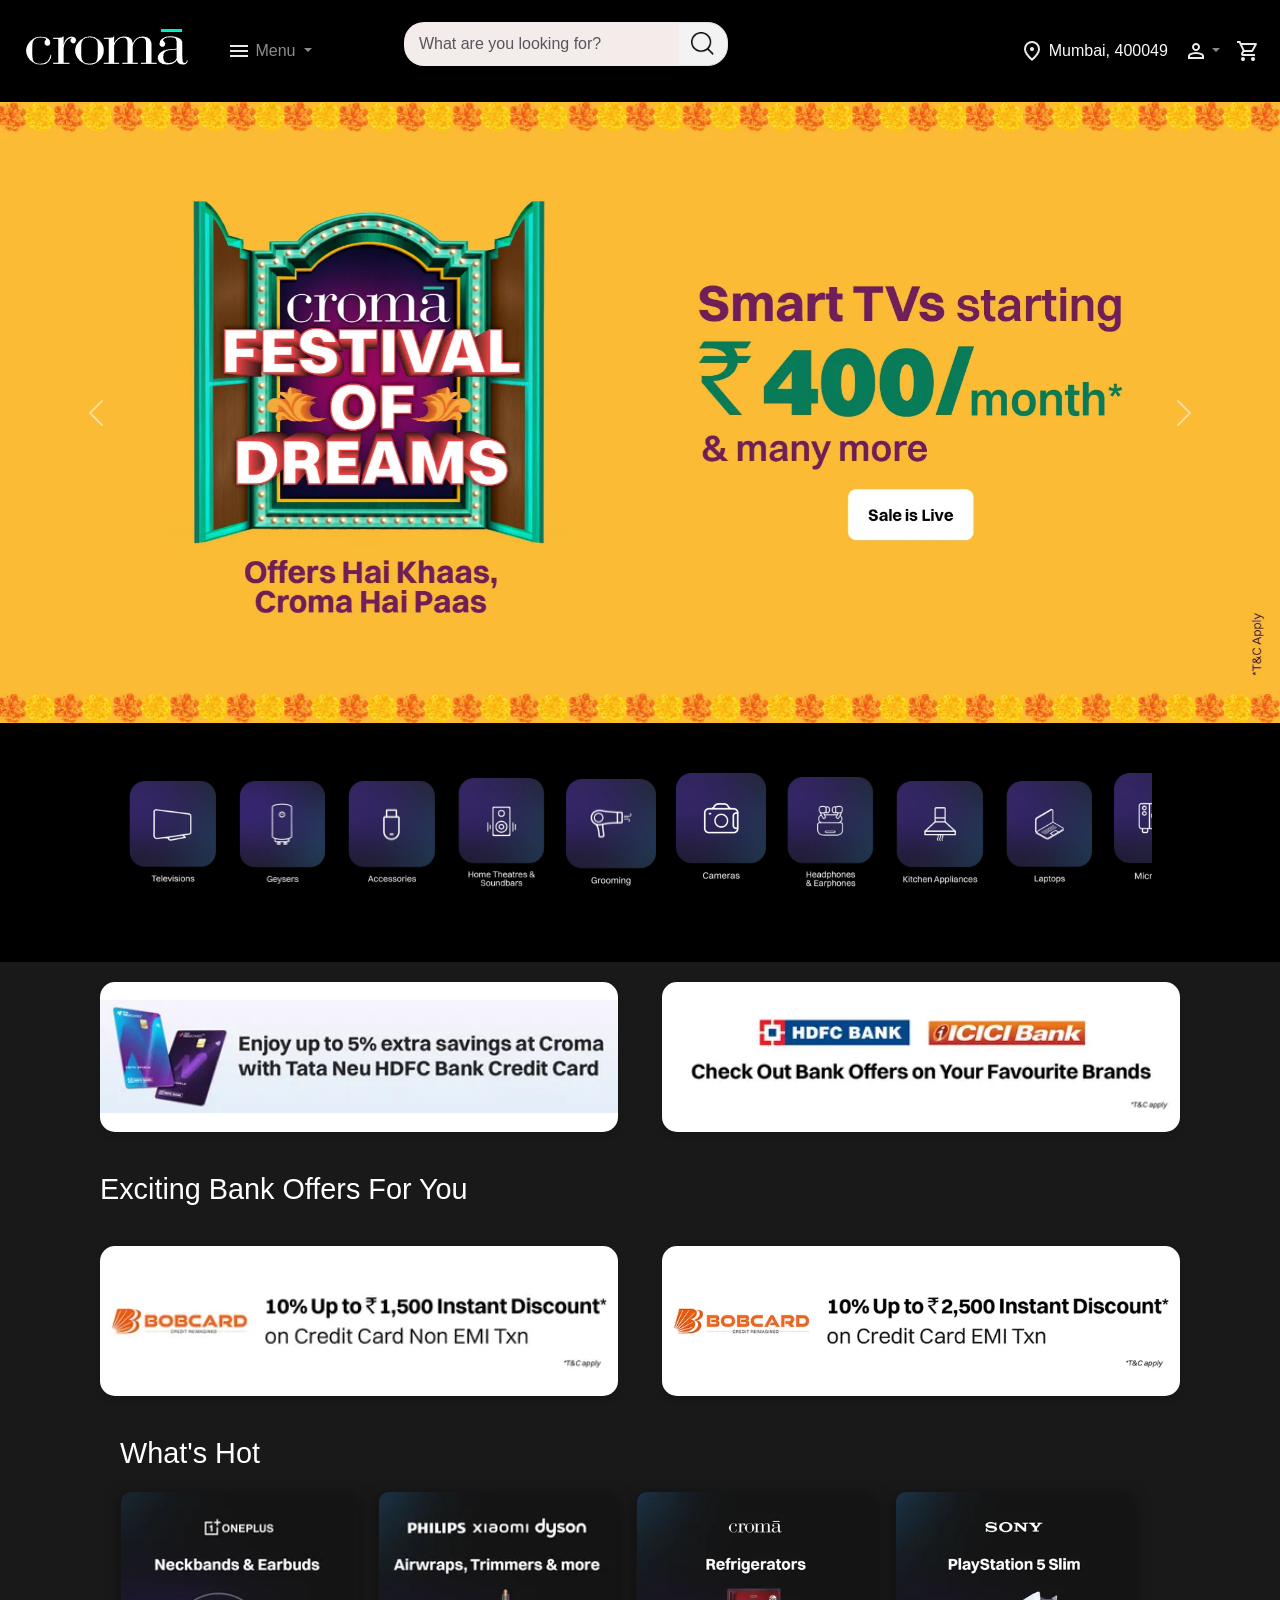
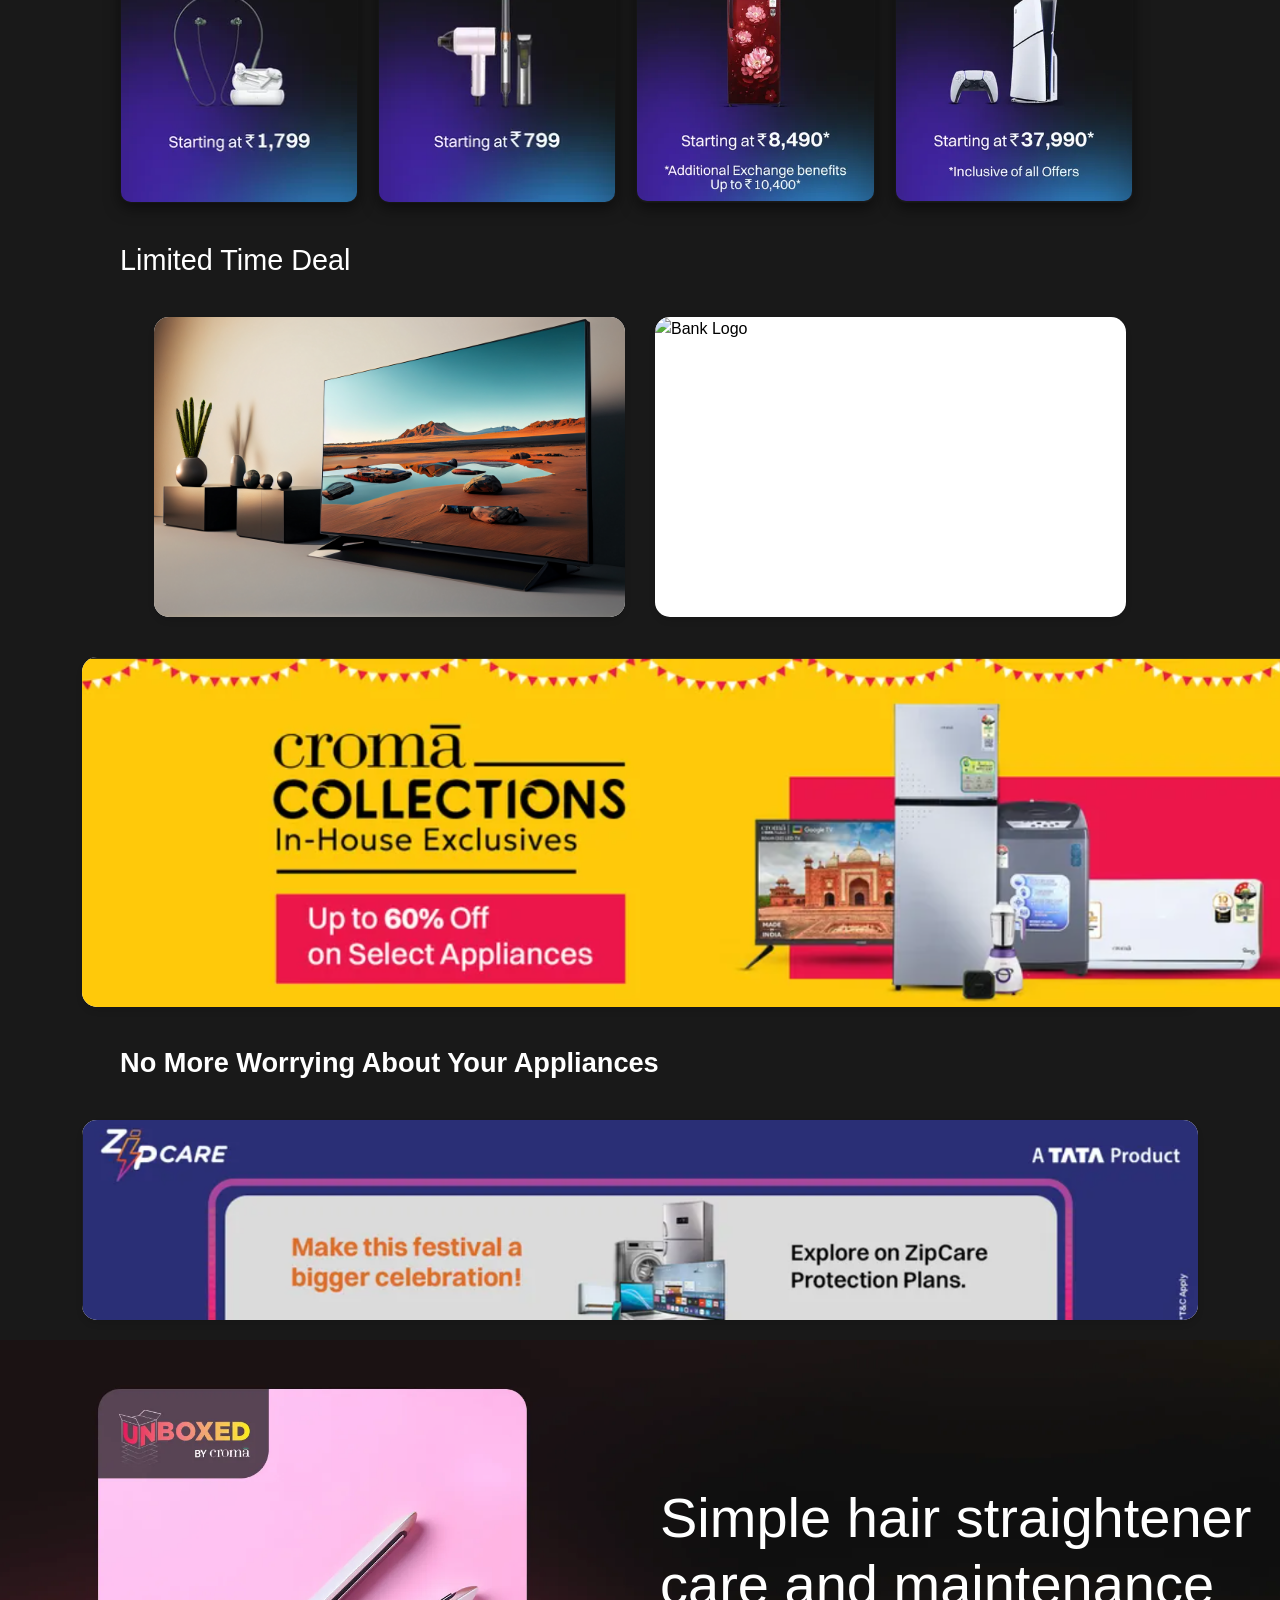
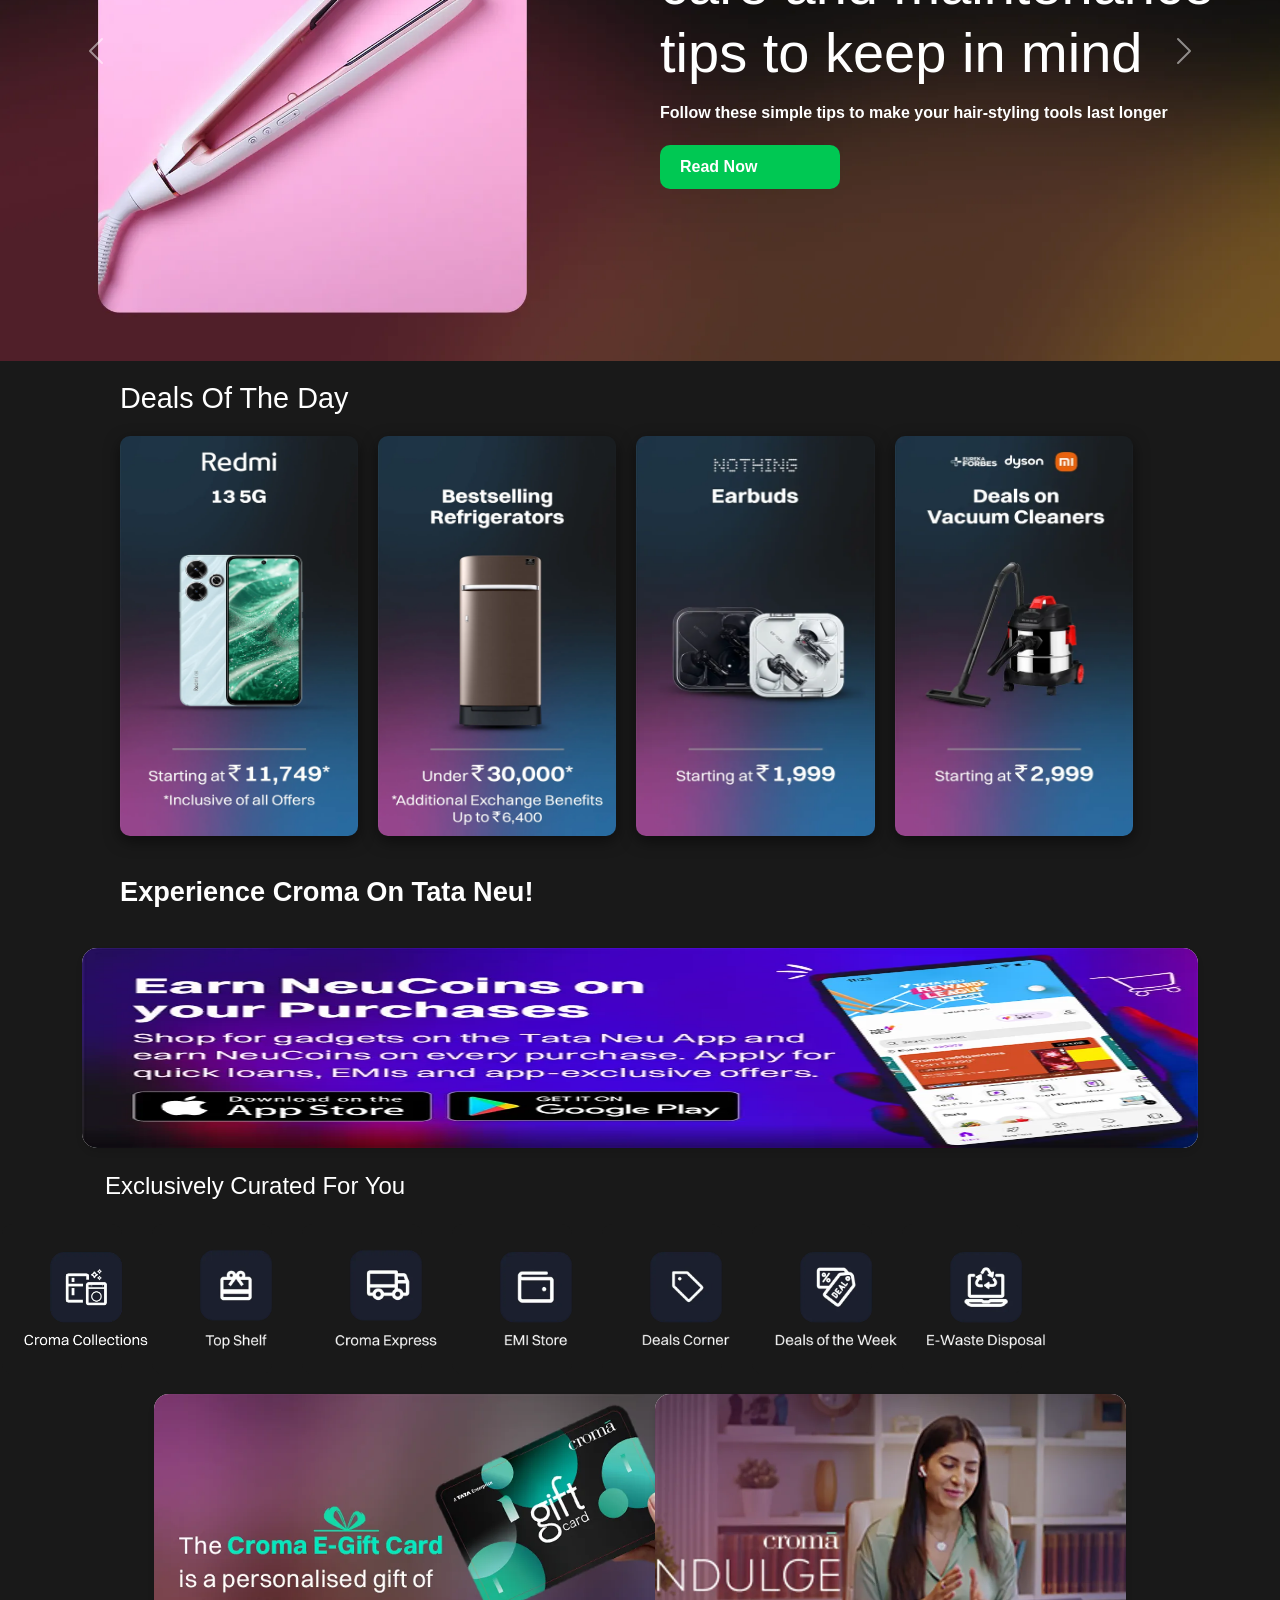
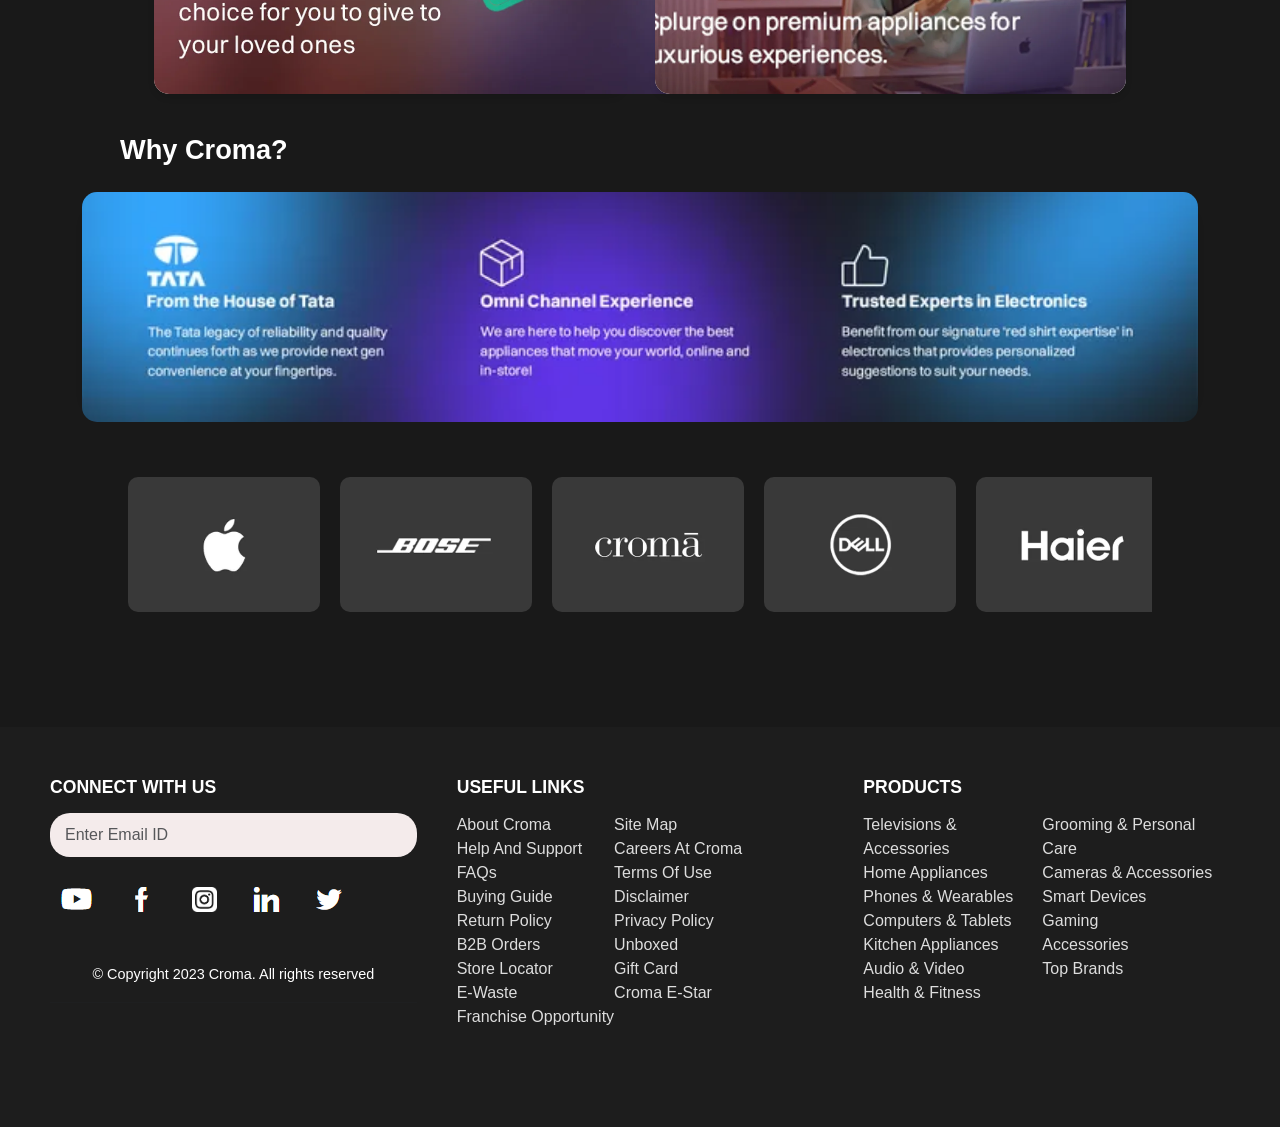
==== commit 1529a3c1: "croma" ====
--- a/index.html
+++ b/index.html
@@ -5,12 +5,12 @@
     <meta name="viewport" content="width=device-width, initial-scale=1.0">
     <title>croma</title>
     <link rel="stylesheet" href="https://cdn.jsdelivr.net/npm/bootstrap@5.2.3/dist/css/bootstrap.min.css">
-    <link rel="stylesheet" href="/css/style.css">
+    <link rel="stylesheet" href="css/style.css">
 </head>
 <body>
   <nav class="navbar navbar-expand-lg navbar-dark " style="background-color: black;">
     <div class="container-fluid">
-        <a class="navbar-brand" href="#"><img src="/images/croma_logo.png" alt="Croma Logo" class="img-fluid"></a>
+        <a class="navbar-brand" href="#"><img src="images/croma_logo.png" alt="Croma Logo" class="img-fluid"></a>
         <!-- Toggler for mobile screens -->
         <button class="navbar-toggler" type="button" data-bs-toggle="collapse" data-bs-target="#collapsibleNavbar">
             <span class="navbar-toggler-icon"></span>
@@ -20,7 +20,7 @@
                 <!-- Dropdown menu1 -->
                 <li class="nav-item dropdown">
                     <a class="nav-link dropdown-toggle" href="#" role="button" data-bs-toggle="dropdown">
-                        <img src="/images/menu_icon.svg" alt="Menu Icon"> Menu
+                        <img src="images/menu_icon.svg" alt="Menu Icon"> Menu
                     </a>
                     <ul class="dropdown-menu dropdown-menu-dark">
                         <li><a class="dropdown-item active" href="#"><img src="./image/crown.svg" alt="" width="30px"> Exclusive at Croma</a></li>
@@ -53,17 +53,16 @@
             <div class="d-flex col-12 col-md-6 mx-auto">
                 <form class="input-group">
                     <input type="text" class="form-control" placeholder="What are you looking for?" aria-label="Search">
-                    <img src="/images/search-icon.png" alt="Search Icon" class="input-group-text">
+                    <img src="images/search-icon.png" alt="Search Icon" class="input-group-text">
                 </form>
             </div>
 
-            <!-- Location and User icons responsive -->
             <ul class="navbar-nav ms-auto">
                 <li class="nav-item">
-                    <a class="nav-link text-light" href="#"><img src="/images/location.svg" alt="Location Icon"> Mumbai, 400049</a>
+                    <a class="nav-link text-light" href="#"><img src="images/location.svg" alt="Location Icon"> Mumbai, 400049</a>
                 </li>
                 <li class="nav-item dropdown">
-                    <a class="nav-link dropdown-toggle" href="#" role="button" data-bs-toggle="dropdown"><img src="/images/user.svg" alt="User Icon"></a>
+                    <a class="nav-link dropdown-toggle" href="#" role="button" data-bs-toggle="dropdown"><img src="images/user.svg" alt="User Icon"></a>
                     <ul class="dropdown-menu dropdown-menu-dark">
                         <li><a class="dropdown-item" href="#">Profile</a></li>
                         <li><a class="dropdown-item" href="#">Settings</a></li>
@@ -71,7 +70,7 @@
                     </ul>
                 </li>
                 <li class="nav-item">
-                    <a class="nav-link" href="#"><img src="/images/shopping_cart_.svg" alt="Cart Icon"></a>
+                    <a class="nav-link" href="#"><img src="images/shopping_cart_.svg" alt="Cart Icon"></a>
                 </li>
             </ul>
         </div>
@@ -83,25 +82,25 @@
     <div id="carouselExampleFade" class="carousel slide carousel-fade" data-bs-ride="carousel">
         <div class="carousel-inner">
           <div class="carousel-item active">
-            <img src="/images/carosel_img1.webp" class="d-block w-100" alt="...">
-          </div>
-          <div class="carousel-item">
-            <img src="/images/carosel_img2.webp" class="d-block w-100" alt="...">
-          </div>
-          <div class="carousel-item">
-            <img src="/images/carosel_img3.webp" class="d-block w-100" alt="...">
-          </div>
-          <div class="carousel-item">
-            <img src="/images/carosel_img4.webp" class="d-block w-100" alt="...">
-          </div>
-          <div class="carousel-item">
-            <img src="/images/carosel_img5.webp" class="d-block w-100" alt="...">
-          </div>
-          <div class="carousel-item">
-            <img src="/images/carosel_img6.webp" class="d-block w-100" alt="...">
-          </div>
-          <div class="carousel-item">
-            <img src="/images/carosel_img7.webp" class="d-block w-100" alt="...">
+            <img src="images/carosel_img1.webp" class="d-block w-100" alt="...">
+          </div>
+          <div class="carousel-item">
+            <img src="images/carosel_img2.webp" class="d-block w-100" alt="...">
+          </div>
+          <div class="carousel-item">
+            <img src="images/carosel_img3.webp" class="d-block w-100" alt="...">
+          </div>
+          <div class="carousel-item">
+            <img src="images/carosel_img4.webp" class="d-block w-100" alt="...">
+          </div>
+          <div class="carousel-item">
+            <img src="images/carosel_img5.webp" class="d-block w-100" alt="...">
+          </div>
+          <div class="carousel-item">
+            <img src="images/carosel_img6.webp" class="d-block w-100" alt="...">
+          </div>
+          <div class="carousel-item">
+            <img src="images/carosel_img7.webp" class="d-block w-100" alt="...">
           </div>
         </div>
         <button class="carousel-control-prev" type="button" data-bs-target="#carouselExampleFade" data-bs-slide="prev">
@@ -116,20 +115,20 @@
 
       <div class="caro1">
         <div class="container1">
-          <div class="cont11"><img src="/images/caosel2-television.webp" alt=""></div>
-          <div class="cont11"><img src="/images/caosel2_Geyser.webp" alt=""></div>
-          <div class="cont11"><img src="/images/carosel2_Accessories.webp"alt=""></div>
-          <div class="cont11"><img src="/images/caosel2_Home_theatres.webp" alt=""></div>
-          <div class="cont11"><img src="/images/carosel2_Grooming.webp" alt=""></div>
-          <div class="cont11"><img src="/images/carosel2_Cameras.webp" alt=""></div>
-          <div class="cont11"><img src="/images/carosel2_Head_set.webp" alt=""></div>
-          <div class="cont11"><img src="/images/carosel2_Kitchen_Appliances.webp" alt=""></div>
-          <div class="cont11"><img src="/images/carosel2_Laptops.webp" alt=""></div>
-          <div class="cont11"><img src="/images/carosel2_Microwaves.webp" alt=""></div>
-          <div class="cont11"><img src="/images/carosel2_Speaker.webp" alt=""></div>
-          <div class="cont11"><img src="/images/carosel2_Tablets.webp" alt=""></div>
-          <div class="cont11"><img src="/images/carosel2_Water_Purifiers.webp" alt=""></div>
-          <div class="cont11"><img src="/images/carosel2_Wearables.webp" alt=""></div>
+          <div class="cont11"><img src="images/caosel2-television.webp" alt=""></div>
+          <div class="cont11"><img src="images/caosel2_Geyser.webp" alt=""></div>
+          <div class="cont11"><img src="images/carosel2_Accessories.webp"alt=""></div>
+          <div class="cont11"><img src="images/caosel2_Home_theatres.webp" alt=""></div>
+          <div class="cont11"><img src="images/carosel2_Grooming.webp" alt=""></div>
+          <div class="cont11"><img src="images/carosel2_Cameras.webp" alt=""></div>
+          <div class="cont11"><img src="images/carosel2_Head_set.webp" alt=""></div>
+          <div class="cont11"><img src="images/carosel2_Kitchen_Appliances.webp" alt=""></div>
+          <div class="cont11"><img src="images/carosel2_Laptops.webp" alt=""></div>
+          <div class="cont11"><img src="images/carosel2_Microwaves.webp" alt=""></div>
+          <div class="cont11"><img src="images/carosel2_Speaker.webp" alt=""></div>
+          <div class="cont11"><img src="images/carosel2_Tablets.webp" alt=""></div>
+          <div class="cont11"><img src="images/carosel2_Water_Purifiers.webp" alt=""></div>
+          <div class="cont11"><img src="images/carosel2_Wearables.webp" alt=""></div>
           
         </div>
       </div>
@@ -139,12 +138,12 @@
   <div class="banner-section">
     <!-- First  Card -->
     <div class="banner-card">
-      <img src="/images/banner1_img1.webp" alt="Bank Logo">
+      <img src="images/banner1_img1.webp" alt="Bank Logo">
     </div>
 
     <!-- Second  Card -->
     <div class="banner-card">
-      <img src="/images/banner1_img2.webp" alt="Bank Logo">
+      <img src="images/banner1_img2.webp" alt="Bank Logo">
     </div>
   </div>
 </div>
@@ -154,12 +153,12 @@
   <div class="offers-section">
     <!-- First  Card -->
     <div class="offer-card">
-      <img src="/images/banner2-img1.webp" alt="Bank Logo">
+      <img src="images/banner2-img1.webp" alt="Bank Logo">
     </div>
 
     <!-- Second  Card -->
     <div class="offer-card">
-      <img src="/images/banner2-img2.webp" alt="Bank Logo">
+      <img src="images/banner2-img2.webp" alt="Bank Logo">
     </div>
   </div>
 </div>
@@ -168,16 +167,16 @@
   <h2>What's Hot</h2>
   <div class="cards-container">
       <div class="card">
-          <img src="/images/neck_band.webp" alt="Neckbands & Earbuds">
+          <img src="images/neck_band.webp" alt="Neckbands & Earbuds">
       </div>
       <div class="card">
-          <img src="/images/hair_dryer.webp" alt="Airwraps, Trimmers">
+          <img src="images/hair_dryer.webp" alt="Airwraps, Trimmers">
       </div>
       <div class="card">
-          <img src="/images/refigerator.webp" alt="Refrigerators">
+          <img src="images/refigerator.webp" alt="Refrigerators">
       </div>
       <div class="card">
-          <img src="/images/play_station.webp" alt="PlayStation 5 Slim">
+          <img src="images/play_station.webp" alt="PlayStation 5 Slim">
       </div>
   </div>
 </div>
@@ -187,12 +186,12 @@
   <div class="offers_section">
     <!-- First  Card -->
     <div class="offercard">
-      <img src="/images/tv.jpg" alt="Bank Logo"class="img-fluid">
+      <img src="images/tv.jpg" alt="Bank Logo"class="img-fluid">
     </div>
 
     <!-- Second  Card -->
     <div class="offercard">
-      <img src="/images/coffee-machine.jpg" alt="Bank Logo">
+      <img src="images/coffee-machine.jpg" alt="Bank Logo">
     </div>
   </div>
 </div>
@@ -200,7 +199,7 @@
 <div class="croma_collection">
   <div class="collection_section">
     <div class="collection_banner">
-      <img src="/images/banner2.png" alt="Bank Logo">
+      <img src="images/banner2.png" alt="Bank Logo">
     </div>
   </div>
 </div>
@@ -209,7 +208,7 @@
   <h2>No More Worrying About Your Appliances</h2>
   <div class="pic_section">
     <div class="banner_img">
-      <img src="/images/no_more_worry_img.png" alt="Bank Logo">
+      <img src="images/no_more_worry_img.png" alt="Bank Logo">
     </div>
   </div>
 </div>
@@ -217,7 +216,7 @@
 <div id="carouselExampleFade" class="carousel slide carousel-fade" data-bs-ride="carousel">
   <div class="carousel-inner">
       <div class="carousel-item active">
-          <img src="/images/carosel3-img1.webp" class="d-block" alt="iPhone Image">
+          <img src="images/carosel3-img1.webp" class="d-block" alt="iPhone Image">
           <div class="carousel-content">
               <h2>Simple hair straightener care and maintenance tips to keep in mind</h2>
               <p>Follow these simple tips to make your hair-styling tools last longer</p>
@@ -225,7 +224,7 @@
           </div>
       </div>
       <div class="carousel-item">
-          <img src="/images/carosel3-img2.webp" class="d-block" alt="iPhone Image 2">
+          <img src="images/carosel3-img2.webp" class="d-block" alt="iPhone Image 2">
           <div class="carousel-content">
               <h2>Explore the New iPhone 15 Series</h2>
               <p>Discover all the latest features that make the iPhone 15 a must-have.</p>
@@ -233,7 +232,7 @@
           </div>
       </div>
       <div class="carousel-item">
-          <img src="/images/carosel3-img3.webp" class="d-block" alt="iPhone Image 3">
+          <img src="images/carosel3-img3.webp" class="d-block" alt="iPhone Image 3">
           <div class="carousel-content">
               <h2>Sony Bravia 4K smart TV range launched with AI capabilities</h2>
               <p>'Cinema is coming home' with Sony's latest Bravia televisions</p>
@@ -255,16 +254,16 @@
   <h2>Deals Of The Day</h2>
   <div class="deal-container">
       <div class="cards">
-          <img src="/images/deal_of _the Day_img1.webp" alt="Neckbands & Earbuds">
+          <img src="images/deal_of _the Day_img1.webp" alt="Neckbands & Earbuds">
       </div>
       <div class="cards">
-          <img src="/images/deal_of _the Day_img2.webp" alt="Airwraps, Trimmers">
+          <img src="images/deal_of _the Day_img2.webp" alt="Airwraps, Trimmers">
       </div>
       <div class="cards">
-          <img src="/images/deal_of _the Day_img3.webp" alt="Refrigerators">
+          <img src="images/deal_of _the Day_img3.webp" alt="Refrigerators">
       </div>
       <div class="cards">
-          <img src="/images/deal_of _the Day_img4.webp" alt="PlayStation 5 Slim">
+          <img src="images/deal_of _the Day_img4.webp" alt="PlayStation 5 Slim">
       </div>
   </div>
 </div>
@@ -273,7 +272,7 @@
   <h2>Experience Croma On Tata Neu!</h2>
   <div class="pic">
     <div class="imge">
-      <img src="/images/experience _croma_img.webp" alt="Bank Logo" class="img-fluid">
+      <img src="images/experience _croma_img.webp" alt="Bank Logo" class="img-fluid">
     </div>
   </div>
 </div>
@@ -282,31 +281,31 @@
   <div class="title">Exclusively Curated For You</div>
   <div class="icon-row">
       <div class="icon-box">
-          <img src="/images/exclusively_guarented_img1.webp" alt="Croma Collections">
+          <img src="images/exclusively_guarented_img1.webp" alt="Croma Collections">
         
       </div>
       <div class="icon-box">
-          <img src="/images/exclusively_guarented_img2.webp" alt="Top Shelf">
-
-      </div>
-      <div class="icon-box">
-          <img src="/images/exclusively_guarented_img3.webp" alt="Croma Express">
+          <img src="images/exclusively_guarented_img2.webp" alt="Top Shelf">
+
+      </div>
+      <div class="icon-box">
+          <img src="images/exclusively_guarented_img3.webp" alt="Croma Express">
         
       </div>
       <div class="icon-box">
-          <img src="/images/exclusively_guarented_img4.webp" alt="EMI Store">
-
-      </div>
-      <div class="icon-box">
-          <img src="/images/exclusively_guarented_img5.webp" alt="Deals Corner">
+          <img src="images/exclusively_guarented_img4.webp" alt="EMI Store">
+
+      </div>
+      <div class="icon-box">
+          <img src="images/exclusively_guarented_img5.webp" alt="Deals Corner">
       
       </div>
       <div class="icon-box">
-          <img src="/images/exclusively_guarented_img6.webp" alt="Deals of the Week">
+          <img src="images/exclusively_guarented_img6.webp" alt="Deals of the Week">
   
       </div>
       <div class="icon-box">
-          <img src="/images/exclusively_guarented_img7.webp" alt="E-Waste Disposal">
+          <img src="images/exclusively_guarented_img7.webp" alt="E-Waste Disposal">
   
       </div>
   </div>
@@ -316,12 +315,12 @@
   <div class="banners">
     <!-- First  Card -->
     <div class="banner_s">
-      <img src="/images/croma_gift_card.webp" alt="Bank Logo">
+      <img src="images/croma_gift_card.webp" alt="Bank Logo">
     </div>
 
     <!-- Second  Card -->
     <div class="banner_s">
-      <img src="/images/croma_include.webp" alt="Bank Logo" class="img-fluid">
+      <img src="images/croma_include.webp" alt="Bank Logo" class="img-fluid">
     </div>
   </div>
 </div>
@@ -330,26 +329,26 @@
   <h2>Why Croma?</h2>
   <div class="why_croma_pic">
     <div class="image">
-      <img src="/images/Why-Croma_img.webp" alt="Bank Logo">
+      <img src="images/Why-Croma_img.webp" alt="Bank Logo">
     </div>
   </div>
 </div>
 <div class="last_carosel">
   <div class="last_caro">
-    <div class="conts"><img src="/images/last_carosel_img1.webp" alt=""></div>
-    <div class="conts"><img src="/images/last_carosel_img2.webp" alt=""></div>
-    <div class="conts"><img src="/images/last_carosel_img3.webp" alt=""></div>
-    <div class="conts"><img src="/images/last_carosel_img4.webp" alt=""></div>
-    <div class="conts"><img src="/images/last_carosel_img5.webp" alt=""></div>
-    <div class="conts"><img src="/images/last_carosel_img6.webp" alt=""></div>
-    <div class="conts"><img src="/images/last_carosel_img7.webp" alt=""></div>
-    <div class="conts"><img src="/images/last_carosel_img8.webp" alt=""></div>
-    <div class="conts"><img src="/images/last_carosel_img9.webp" alt=""></div>
-    <div class="conts"><img src="/images/last_carosel_img10.webp" alt=""></div>
-    <div class="conts"><img src="/images/last_carosel_img11.webp" alt=""></div>
-    <div class="conts"><img src="/images/last_carosel_img12.webp" alt=""></div>
-    <div class="conts"><img src="/images/last_carosel_img13.webp" alt=""></div>
-    <div class="conts"><img src="/images/last_carosel_img14.webp" alt=""></div>
+    <div class="conts"><img src="images/last_carosel_img1.webp" alt=""></div>
+    <div class="conts"><img src="images/last_carosel_img2.webp" alt=""></div>
+    <div class="conts"><img src="images/last_carosel_img3.webp" alt=""></div>
+    <div class="conts"><img src="images/last_carosel_img4.webp" alt=""></div>
+    <div class="conts"><img src="images/last_carosel_img5.webp" alt=""></div>
+    <div class="conts"><img src="images/last_carosel_img6.webp" alt=""></div>
+    <div class="conts"><img src="images/last_carosel_img7.webp" alt=""></div>
+    <div class="conts"><img src="images/last_carosel_img8.webp" alt=""></div>
+    <div class="conts"><img src="images/last_carosel_img9.webp" alt=""></div>
+    <div class="conts"><img src="images/last_carosel_img10.webp" alt=""></div>
+    <div class="conts"><img src="images/last_carosel_img11.webp" alt=""></div>
+    <div class="conts"><img src="images/last_carosel_img12.webp" alt=""></div>
+    <div class="conts"><img src="images/last_carosel_img13.webp" alt=""></div>
+    <div class="conts"><img src="images/last_carosel_img14.webp" alt=""></div>
   </div>
 </div>
 
@@ -361,7 +360,7 @@
           <h5>CONNECT WITH US</h5>
           <input type="email" class="form-control" placeholder="Enter Email ID">
           <div class="social-icons">
-              <img src="/images/footer_icons.png" alt="">
+              <img src="images/footer_icons.png" alt="">
           </div>
           <div class="copyright">
             © Copyright 2023 Croma. All rights reserved
--- a/css/style.css
+++ b/css/style.css
@@ -88,14 +88,14 @@
   align-items: center;
   /* overflow-x: hidden; */
 }
-.contains{
+.cont11{
   /* background-color: aqua; */
   min-width: 7vw;
   max-height:20vh;
   margin-bottom: 70px;
   text-align: center;
 }
-.contains img{
+.cont11 img{
   margin-top: 50px;   
   width: 100%;
   height: 100%;
@@ -496,7 +496,6 @@
             position: relative;
         }
         .carousel-item img {
-            border-radius: 10px;
             max-width: 100%;
             height: auto;
             flex: 1 1 400px; 
@@ -939,7 +938,7 @@
   display: flex;
 }
 
-@media (max-width: 768px) {
+/* @media (max-width: 768px) {
   .footer-column {
       min-width: 100%;
       margin: 0;
@@ -962,7 +961,7 @@
     
   }
   
-}
+} */
 /*-----------------------------------------------------------------*/
 .last_carosel{
   width: 100%;
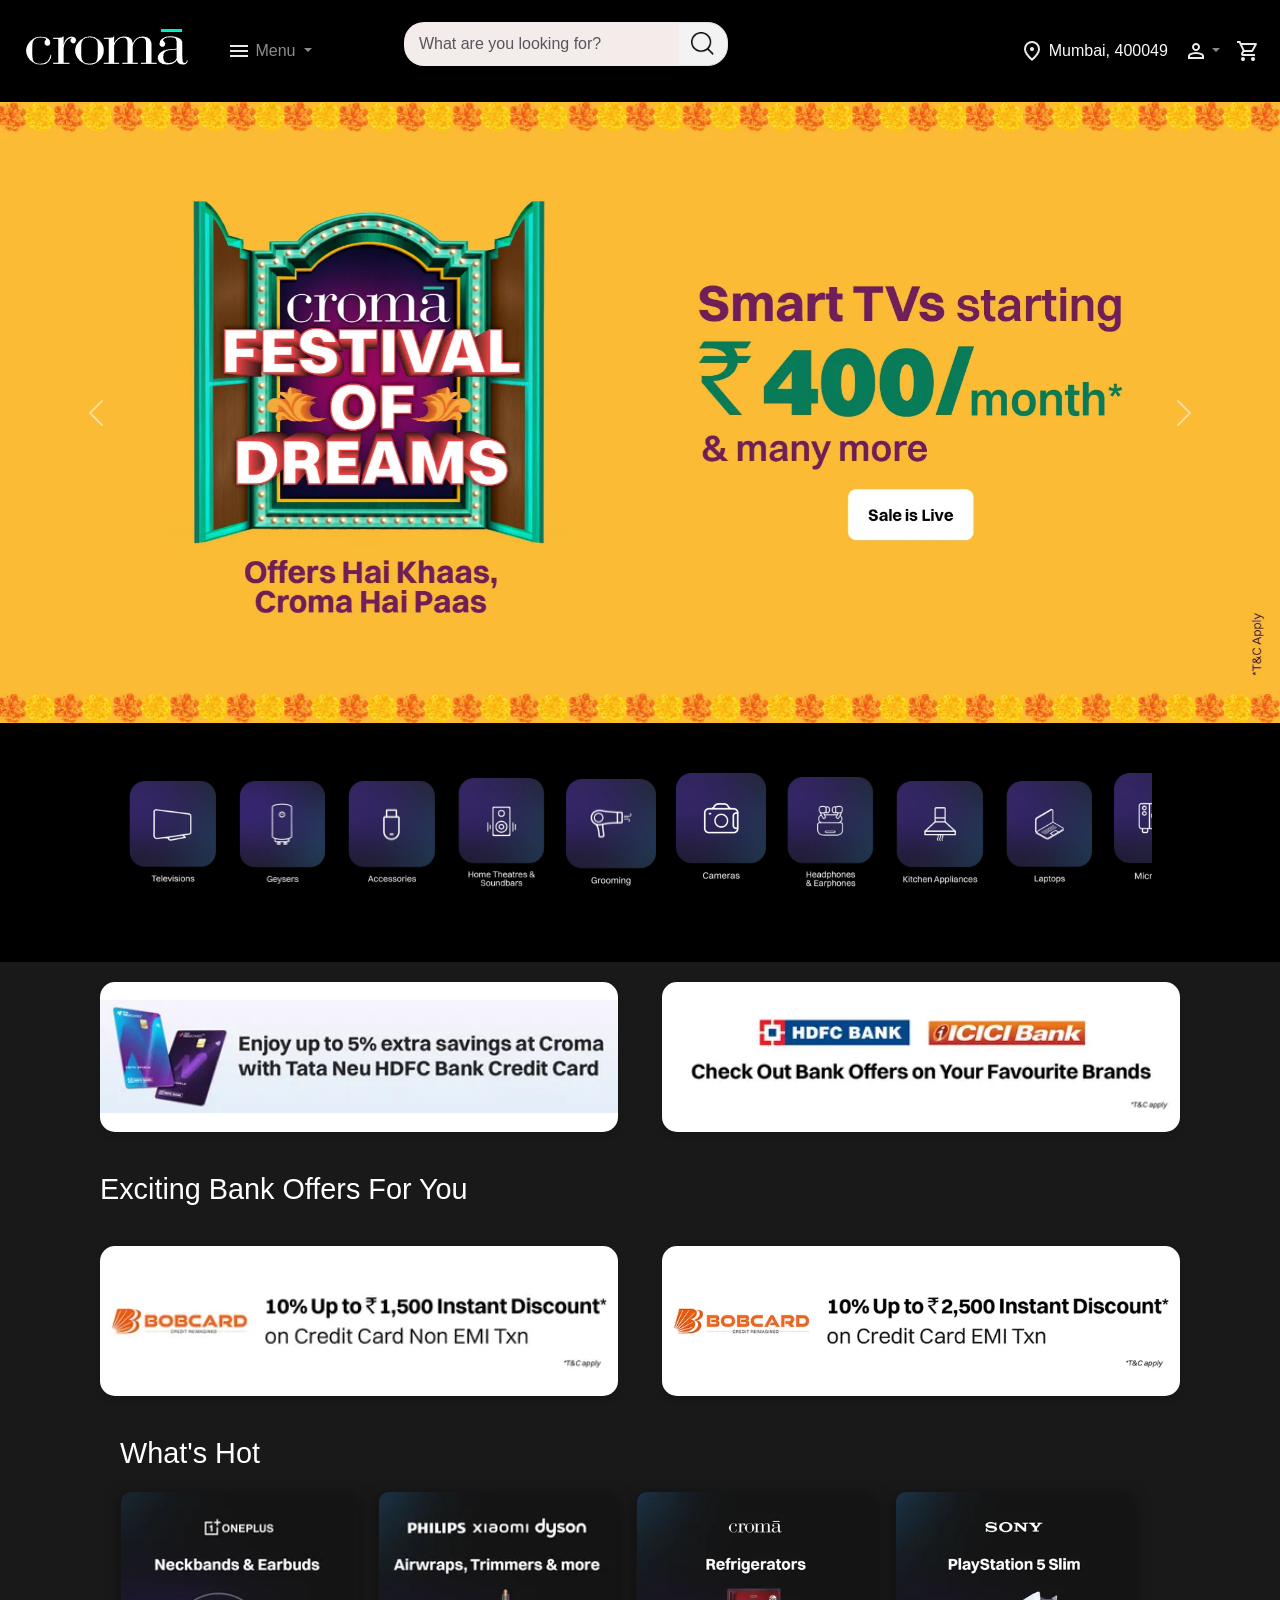
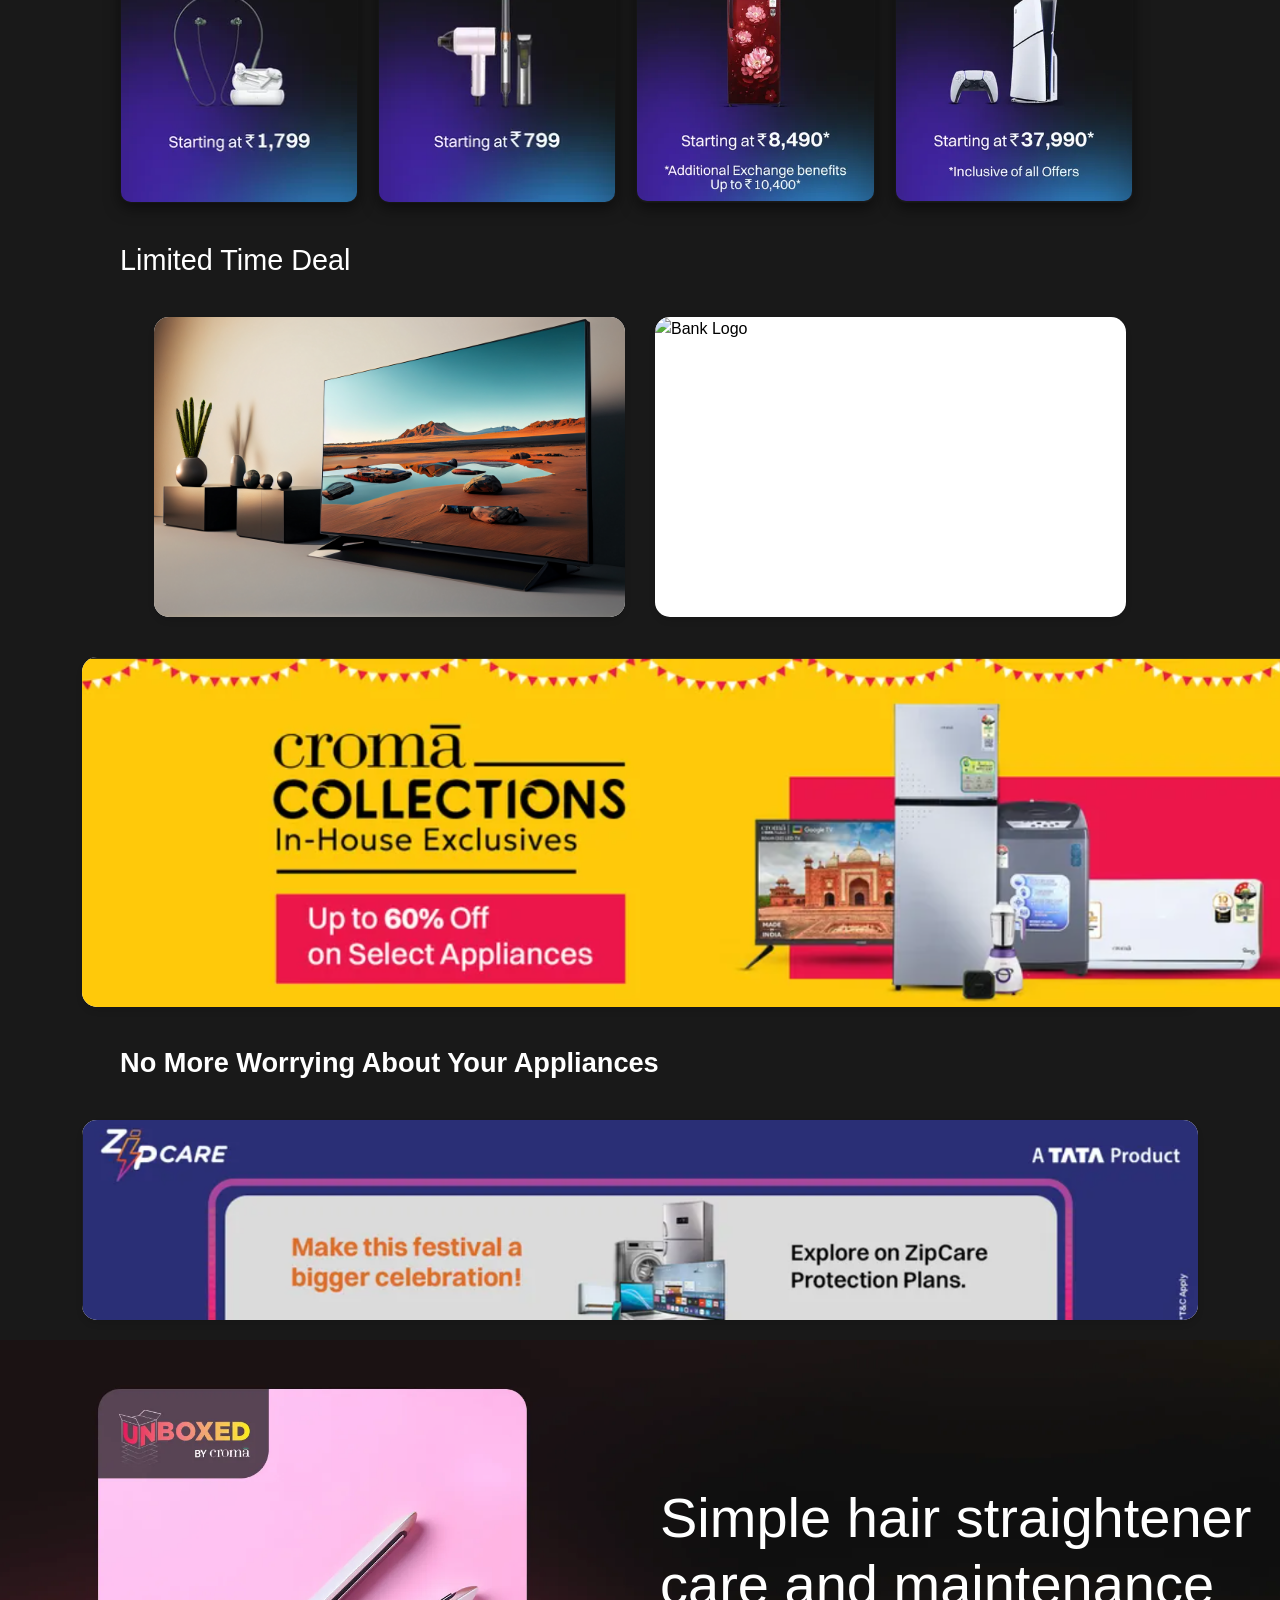
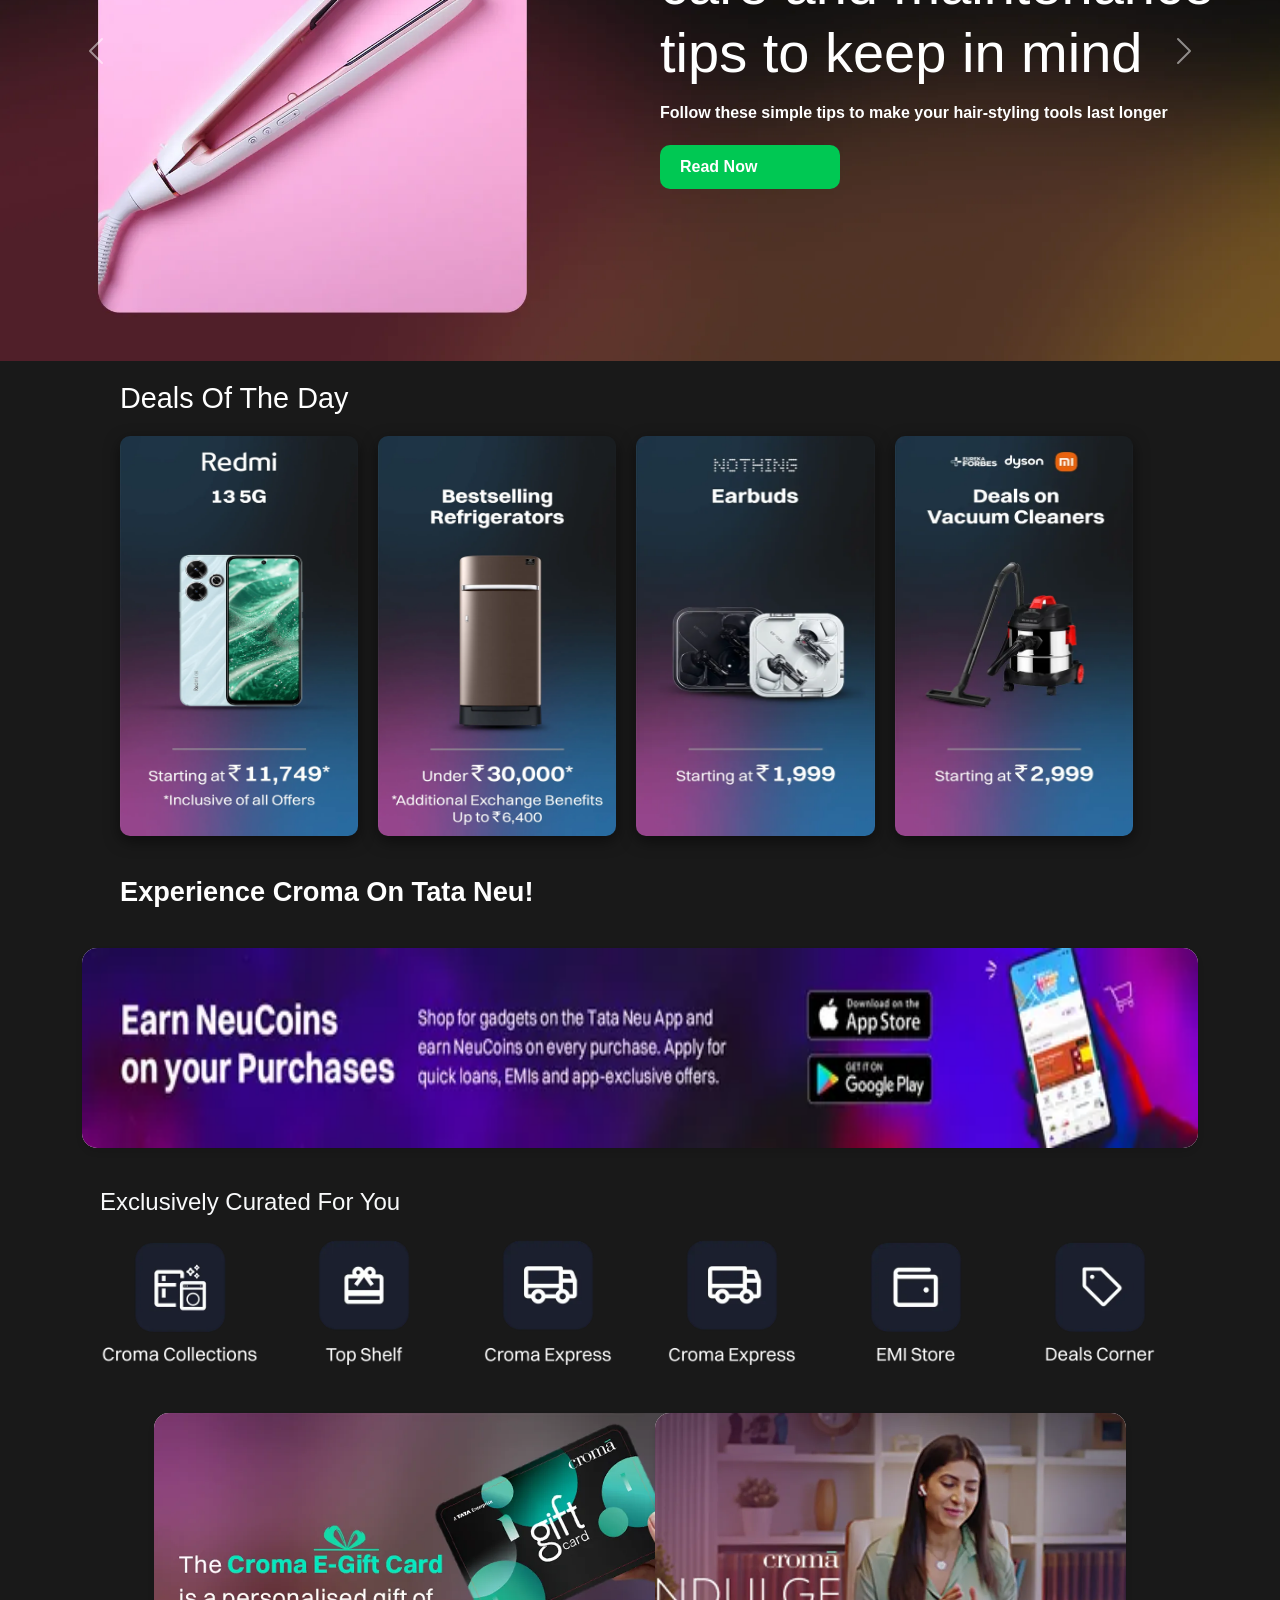
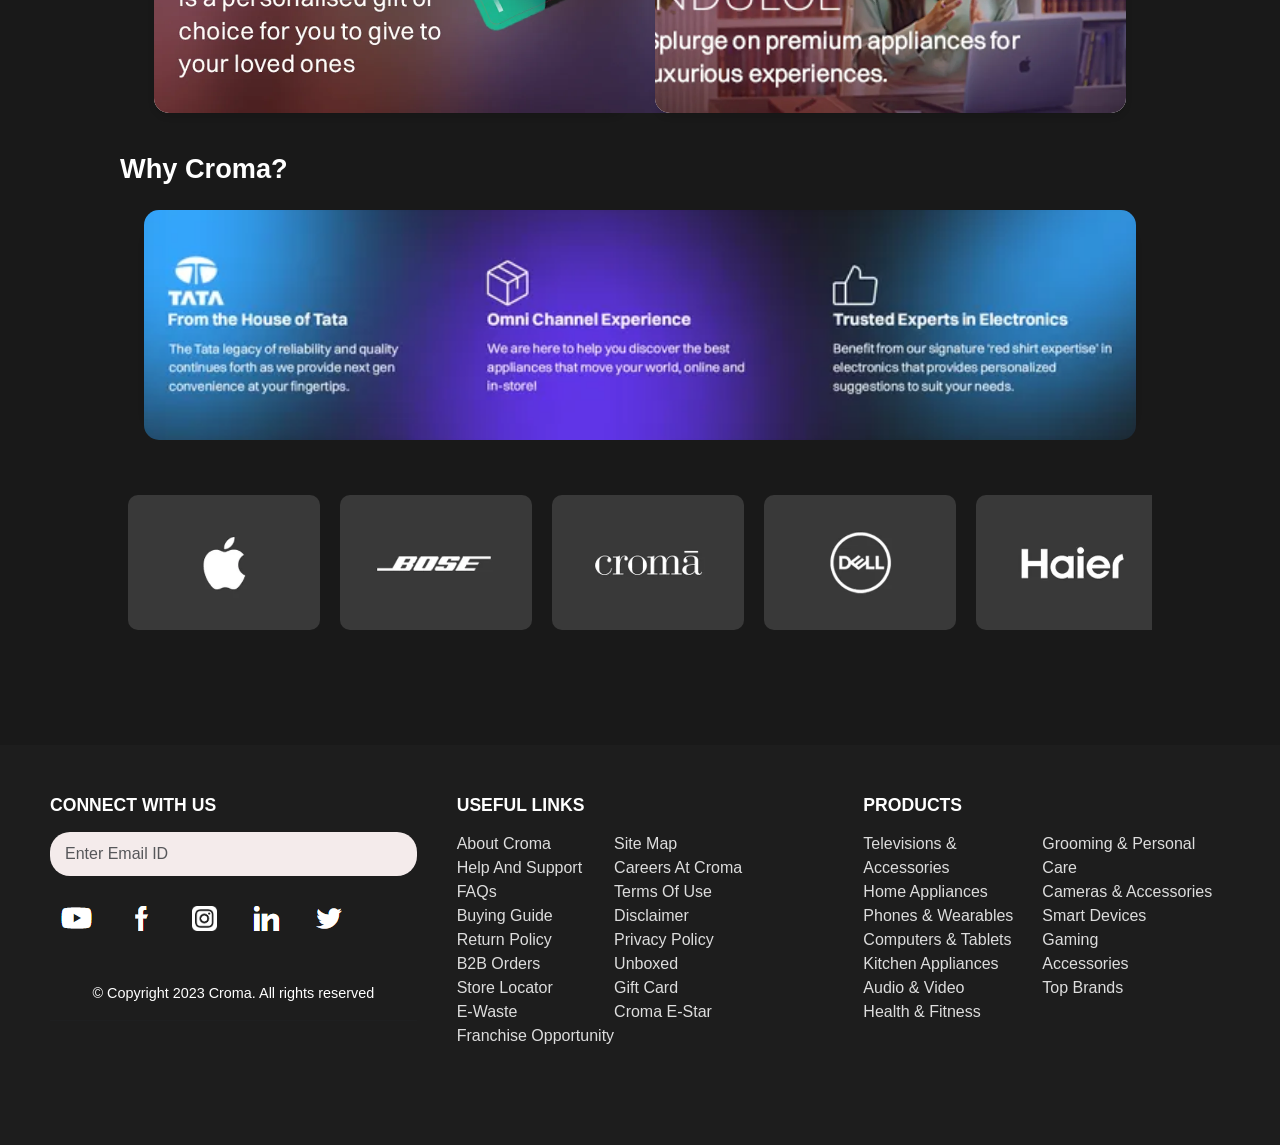
==== commit fc849abc: "croma" ====
--- a/index.html
+++ b/index.html
@@ -272,12 +272,12 @@
   <h2>Experience Croma On Tata Neu!</h2>
   <div class="pic">
     <div class="imge">
-      <img src="images/experience _croma_img.webp" alt="Bank Logo" class="img-fluid">
-    </div>
-  </div>
-</div>
-
-<div class="exclusively_container">
+      <img src="images/replacement.webp" alt="Bank Logo" class="img-fluid">
+    </div>
+  </div>
+</div>
+
+<!-- <div class="exclusively_container">
   <div class="title">Exclusively Curated For You</div>
   <div class="icon-row">
       <div class="icon-box">
@@ -309,7 +309,34 @@
   
       </div>
   </div>
-</div>
+</div> -->
+
+<!-- <div class="exclusively_container">
+  <h3>Exclusively Curated For You</h3>
+
+<div class="icon-row">
+  <div class="row-img"><img src="images/exclusively_guarented_img1.webp" alt=""></div>
+  <div class="row-img"><img src="images/exclusively_guarented_img2.webp" alt=""></div>
+  <div class="row-img"><img src="images/exclusively_guarented_img3.webp" alt=""></div>
+  <div class="row-img"><img src="images/exclusively_guarented_img4.webp" alt=""></div>
+  <div class="row-img"><img src="images/exclusively_guarented_img5.webp" alt=""></div>
+  <div class="row-img"><img src="images/exclusively_guarented_img6.webp" alt=""></div>
+  <div class="row-img"><img src="images/exclusively_guarented_img7.webp" alt=""></div>
+</div>
+</div> -->
+
+<div class="container text-light">
+  <h4>Exclusively Curated For You</h4>
+  <div class="row mt-3">
+    <div class="col-lg-2 col-md-4 col-sm-2 "><img src="images/exclusively_guarented_img1.webp" alt="" class="img-fluid rounded"></div>
+    <div class="col-lg-2 col-md-4 col-sm-2 "><img src="images/exclusively_guarented_img2.webp" alt="" class="img-fluid rounded"></div>
+    <div class="col-lg-2 col-md-4 col-sm-2 "><img src="images/exclusively_guarented_img3.webp" alt="" class="img-fluid rounded"></div>
+    <div class="col-lg-2 col-md-4 col-sm-2 "><img src="images/exclusively_guarented_img3.webp" alt="" class="img-fluid rounded"></div>
+    <div class="col-lg-2 col-md-4 col-sm-2 "><img src="images/exclusively_guarented_img4.webp" alt="" class="img-fluid rounded"></div>
+    <div class="col-lg-2 col-md-4 col-sm-2 "><img src="images/exclusively_guarented_img5.webp" alt="" class="img-fluid rounded"></div>
+  </div>
+  </div>
+ </div>
 
 <div class="last_banner">
   <div class="banners">
--- a/css/style.css
+++ b/css/style.css
@@ -329,7 +329,7 @@
 
   .offercard img {
     width: 190%;
-    height: 300px;
+    height: 100%;
     object-fit: cover;
     border-radius: 15px;
   }
@@ -348,11 +348,11 @@
     .offercard {
       flex-direction: column; 
       text-align: center;
-      padding: 15px;
     }
     .offercard img {
       margin: 0 0 15px 0; 
       width: 100%;
+      object-fit: cover;
     }
   }
   /*----------------------------------------*/
@@ -388,7 +388,7 @@
 
   .collection_banner img {
     width: 190%;
-    height: 350px;
+    height: 100%;
     object-fit: cover;
     border-radius: 15px;
   }
@@ -404,7 +404,6 @@
     .collection_banner {
       flex-direction: column; 
       text-align: center;
-      padding: 15px;
     }
     .collection_banner {
       margin: 0 0 15px 0; 
@@ -459,7 +458,7 @@
 
   .banner_img img {
     width: 190%;
-    height: 200px;
+    height: 100%;
     object-fit: cover;
     border-radius: 15px;
   }
@@ -478,11 +477,12 @@
     .banner_img {
       flex-direction: column; 
       text-align: center;
-      padding: 15px;
     }
     .banner_img img {
       margin: 0 0 15px 0; 
       width: 100%;
+      height: 100%;
+      object-fit: cover;
     }
   }
 /*----------------------------------------------------------*/
@@ -628,7 +628,7 @@
 
 .imge img {
   width: 100%;
-  height: 200px;
+  height:100%;
   object-fit: fill;
   border-radius: 15px;
 }
@@ -647,14 +647,13 @@
   .imge {
     flex-direction: column; 
     text-align: center;
-    padding: 15px;
   }
   .imge img {
-    margin: 0 0 15px 0; /
+    margin: 0 0 15px 0; 
   }
 }
 /*------------------------------------------------------*/
-.exclusively_container {
+/* .exclusively_container {
   width: 100%;
   background-color: rgba(25,25,25,255);
 }
@@ -692,7 +691,7 @@
 }
 
 /* Responsive styles */
-@media (max-width: 768px) {
+/* @media (max-width: 768px) {
   .exclusively_container{
     height: 100px;
     width: 100%;
@@ -730,7 +729,8 @@
   .title {
     margin-right: 20px;
   }
-}
+} */ 
+
 /*----------------------------------------------------*/
 .last_banner {
   max-width:100%;
@@ -782,7 +782,7 @@
   .banner_s {
     flex-direction: column; 
     text-align: center;
-    padding: 15px;
+    
   }
   .banner_s img {
     margin: 0 0 15px 0; 
@@ -818,7 +818,7 @@
   display: flex;
   align-items: center;
   box-shadow: 0 4px 6px rgba(0, 0, 0, 0.1);
-  width: 90%;
+  width: 80%;
   min-width: 120px; 
   height: 200px;
   transition: transform 0.2s ease-in-out;
@@ -849,7 +849,7 @@
   .image {
     flex-direction: column; 
     text-align: center;
-    padding: 15px;
+    width: 100%;
   }
   .image img {
     margin: 0 0 15px 0; /
@@ -938,7 +938,10 @@
   display: flex;
 }
 
-/* @media (max-width: 768px) {
+@media (max-width: 768px) {
+  .footer{
+    height: 100%;
+  }
   .footer-column {
       min-width: 100%;
       margin: 0;
@@ -948,6 +951,9 @@
 }
 
 @media (max-width: 480px) {
+  .footer{
+    height: 100%;
+  }
   .social-icons {
       justify-content: center;
   }
@@ -961,7 +967,7 @@
     
   }
   
-} */
+}
 /*-----------------------------------------------------------------*/
 .last_carosel{
   width: 100%;
